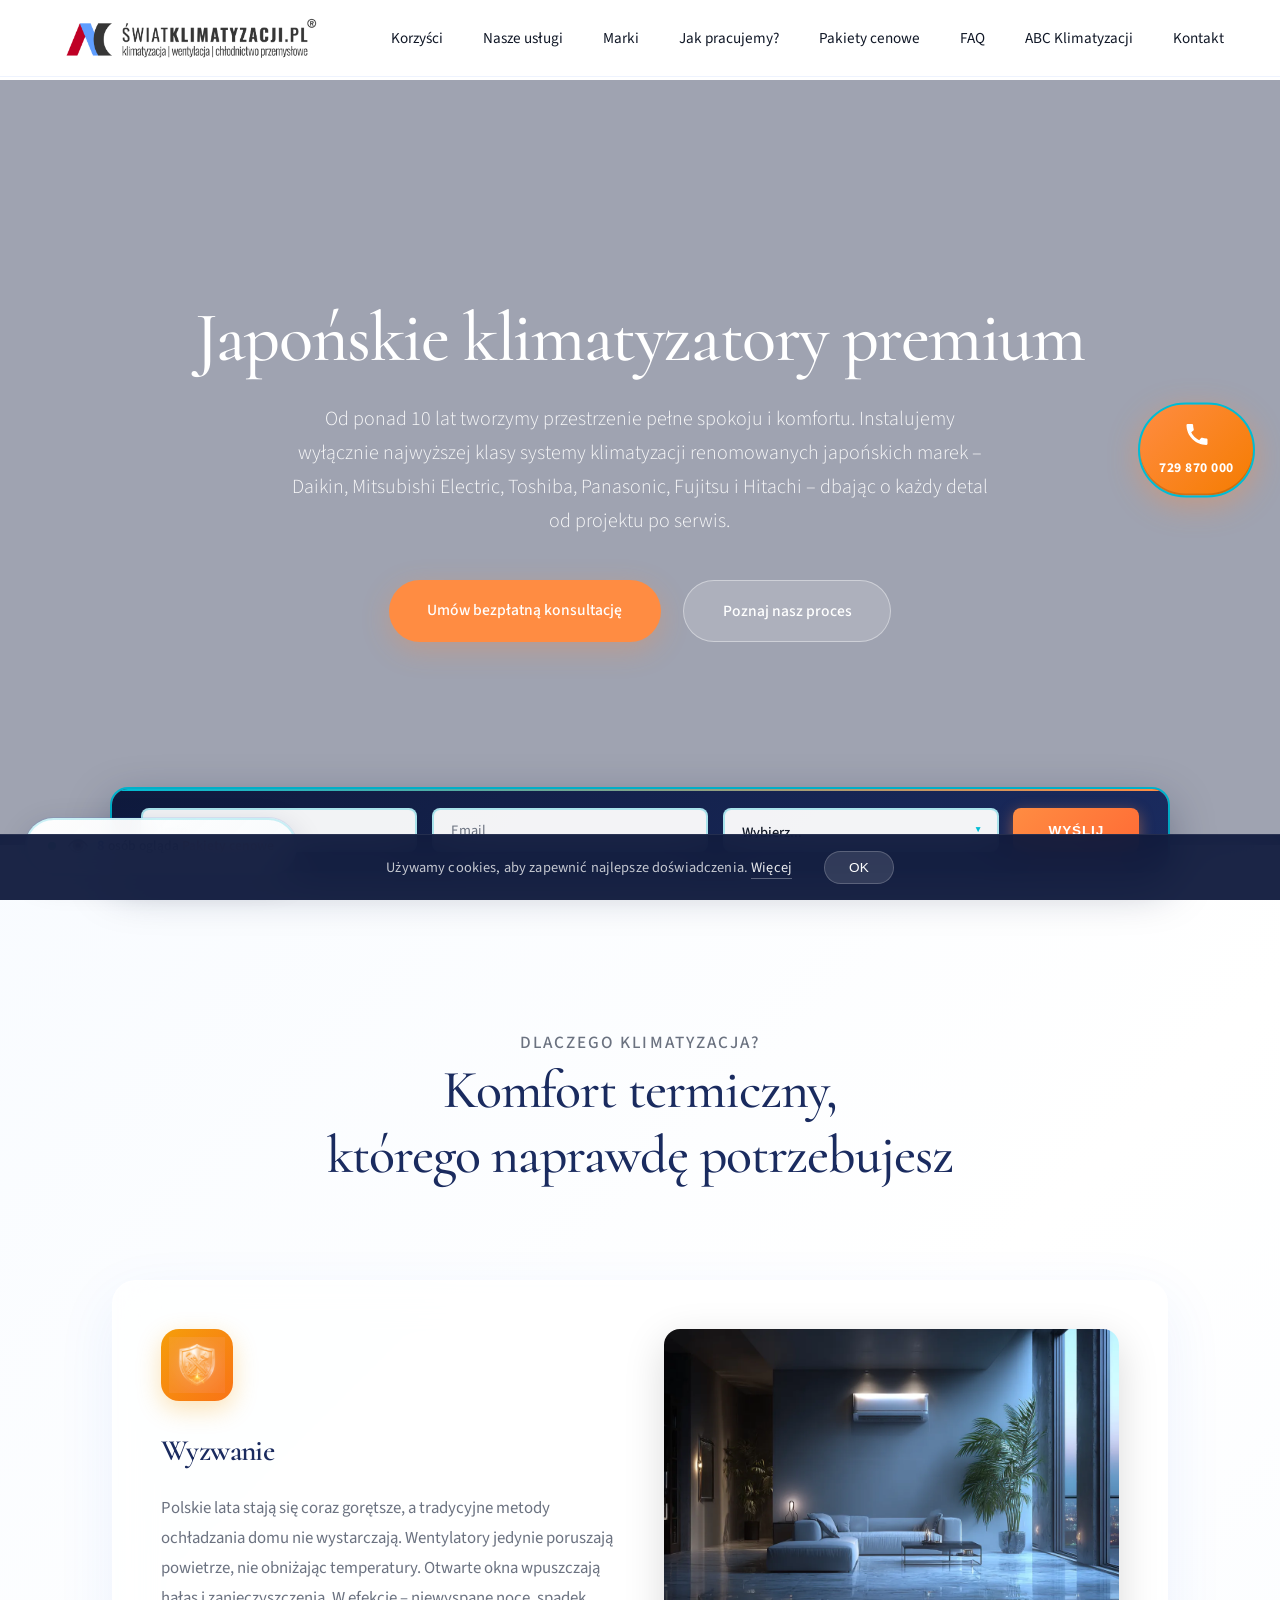
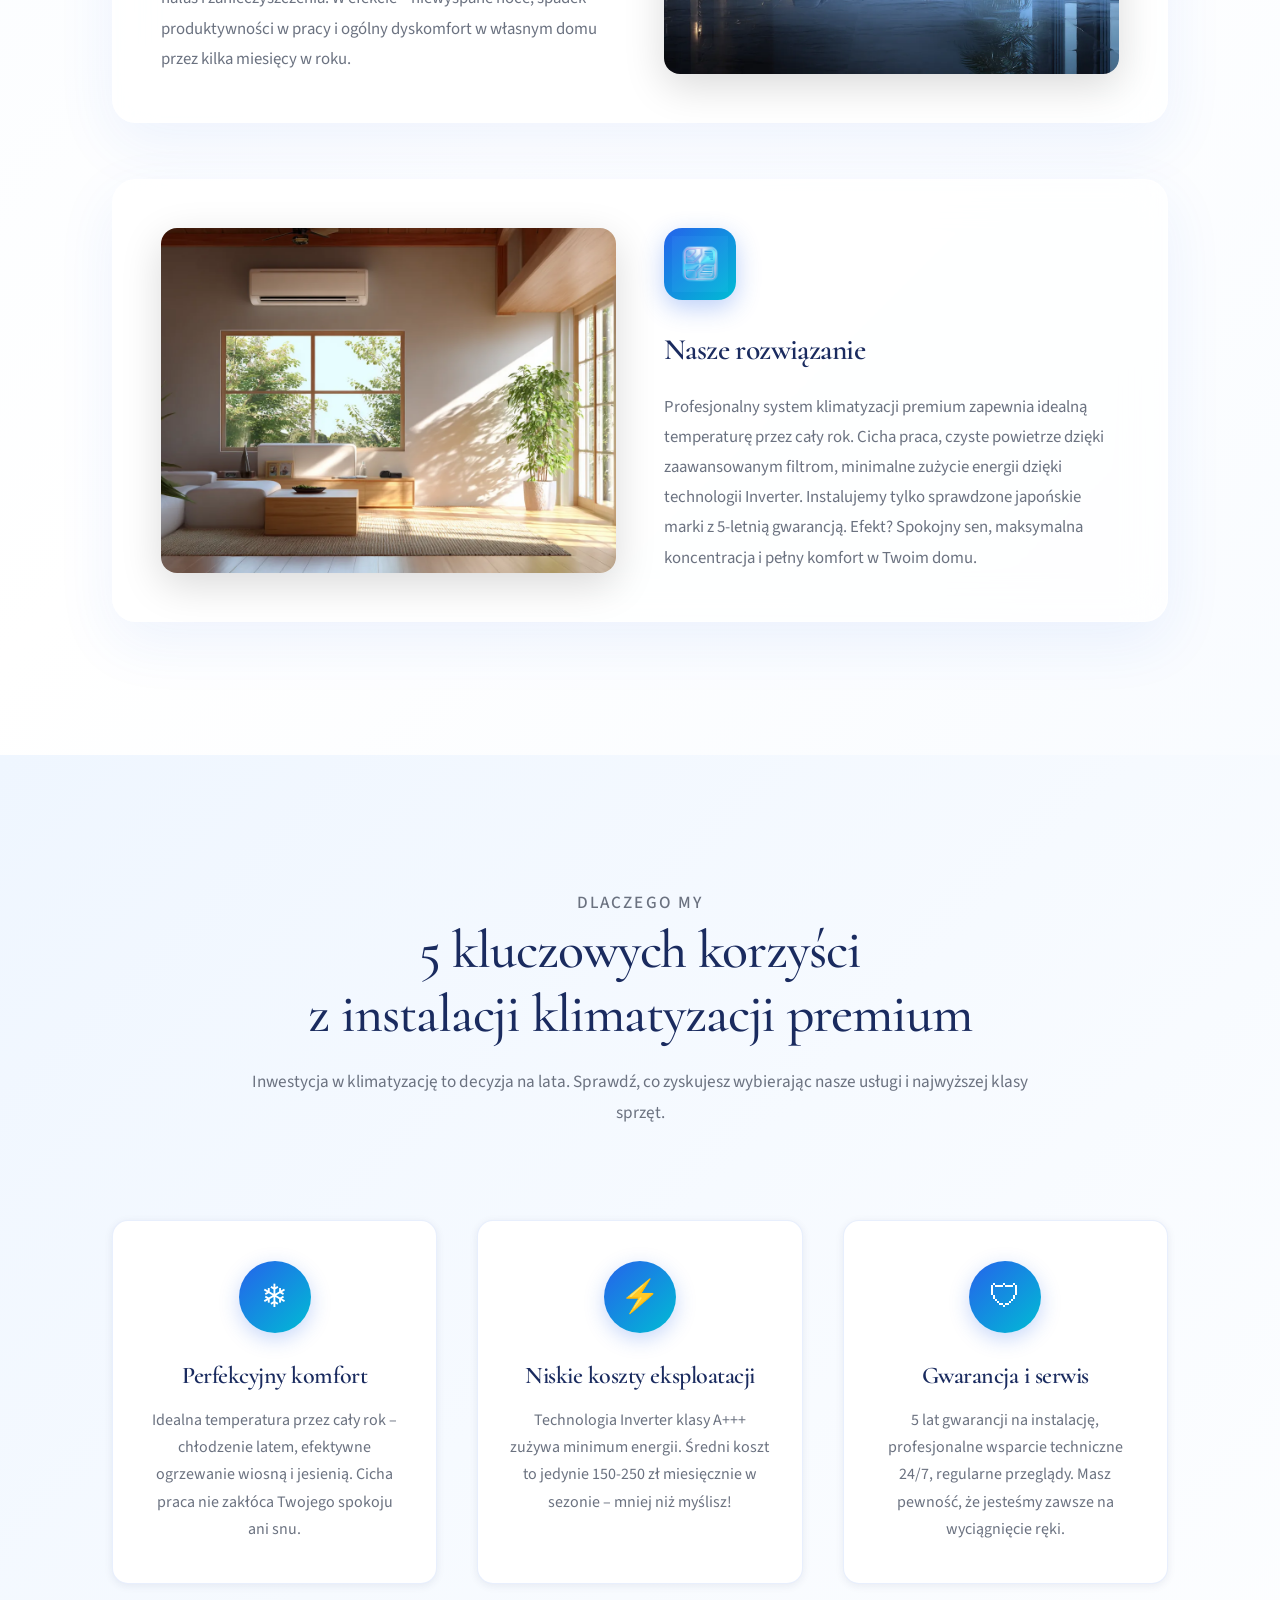
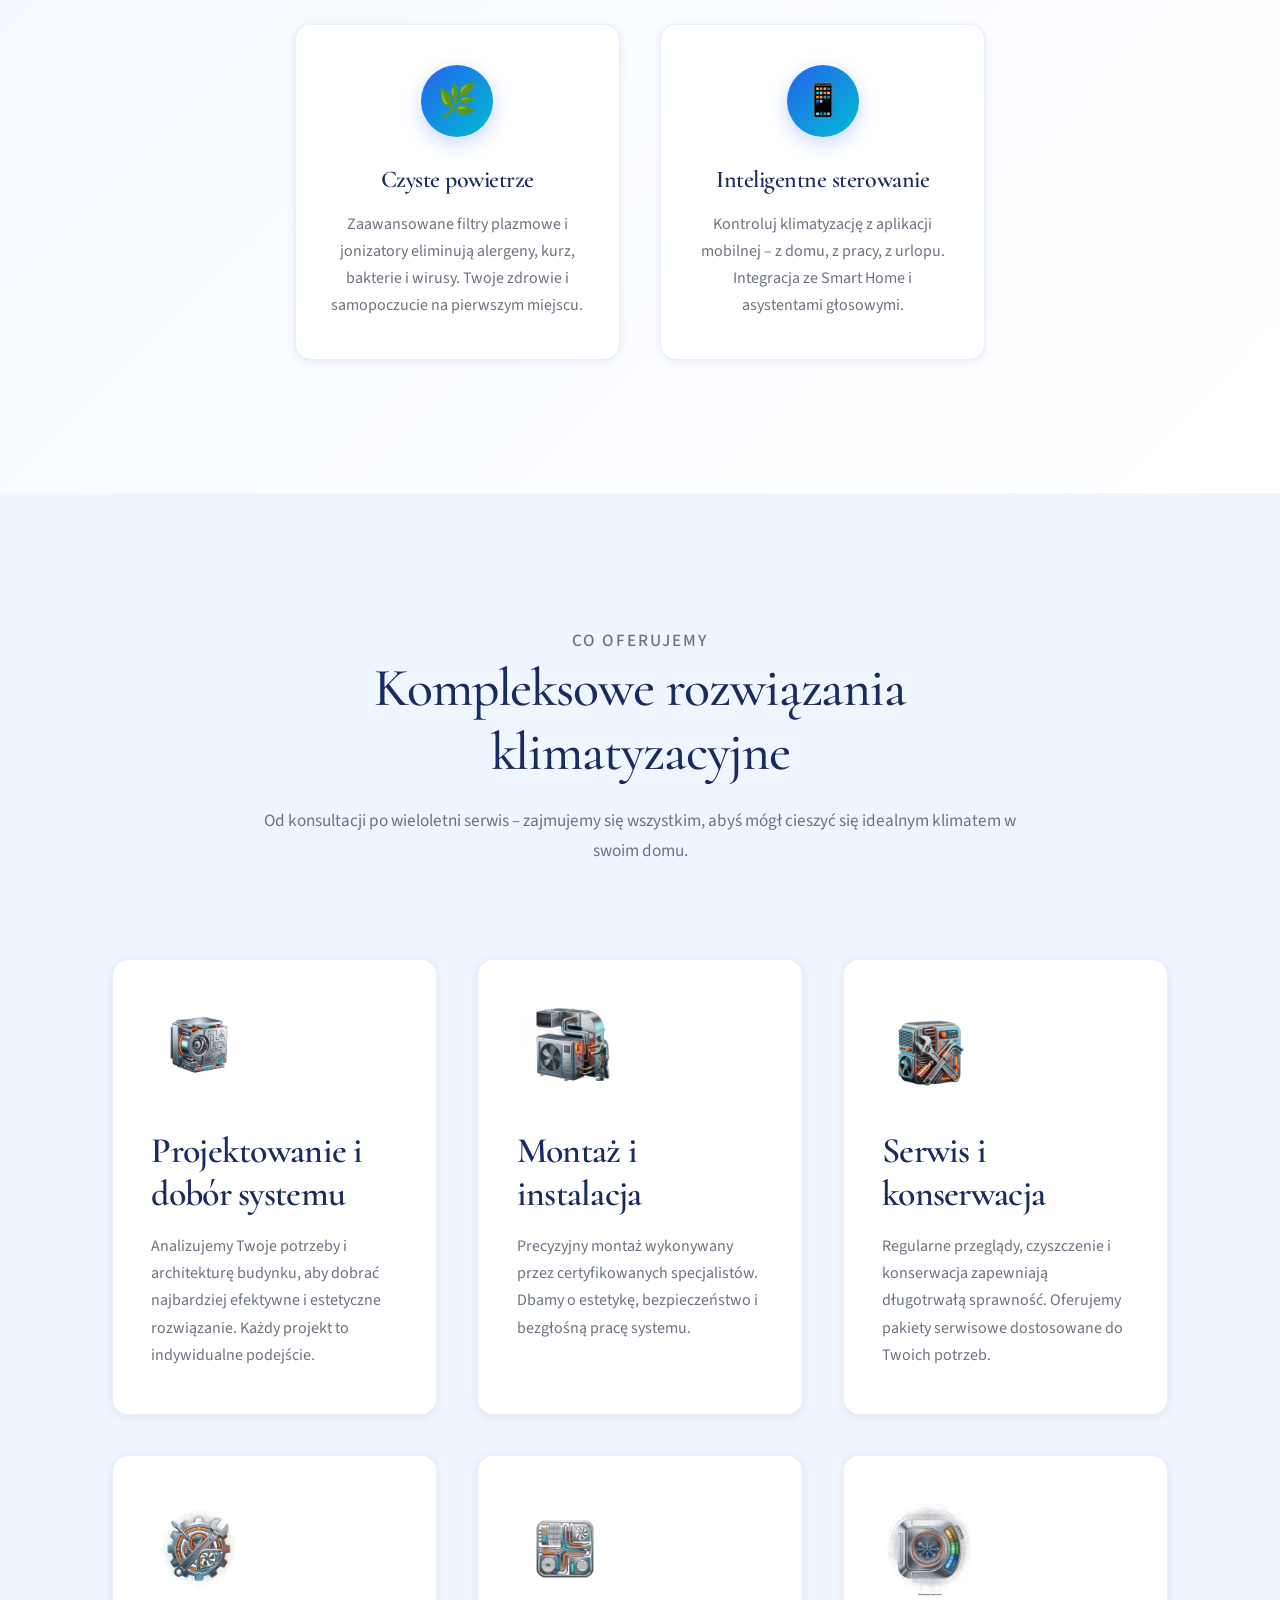
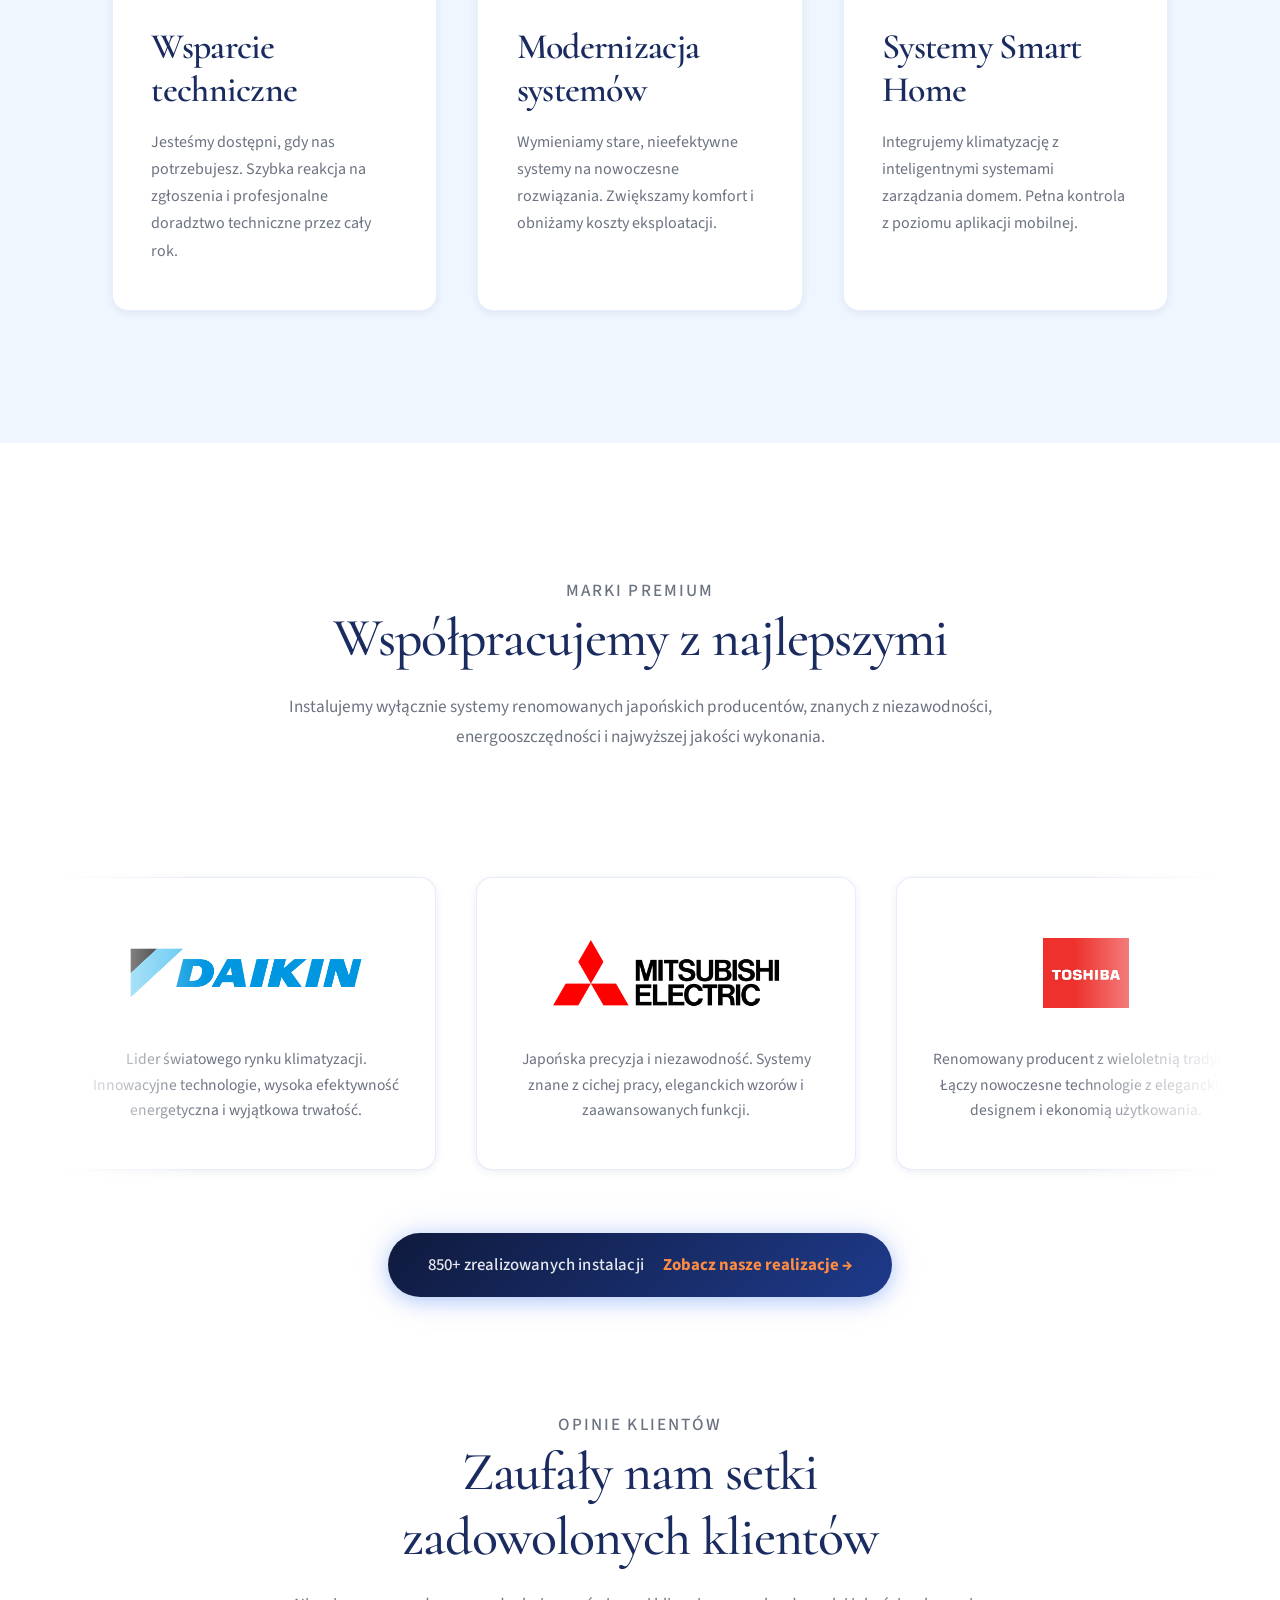
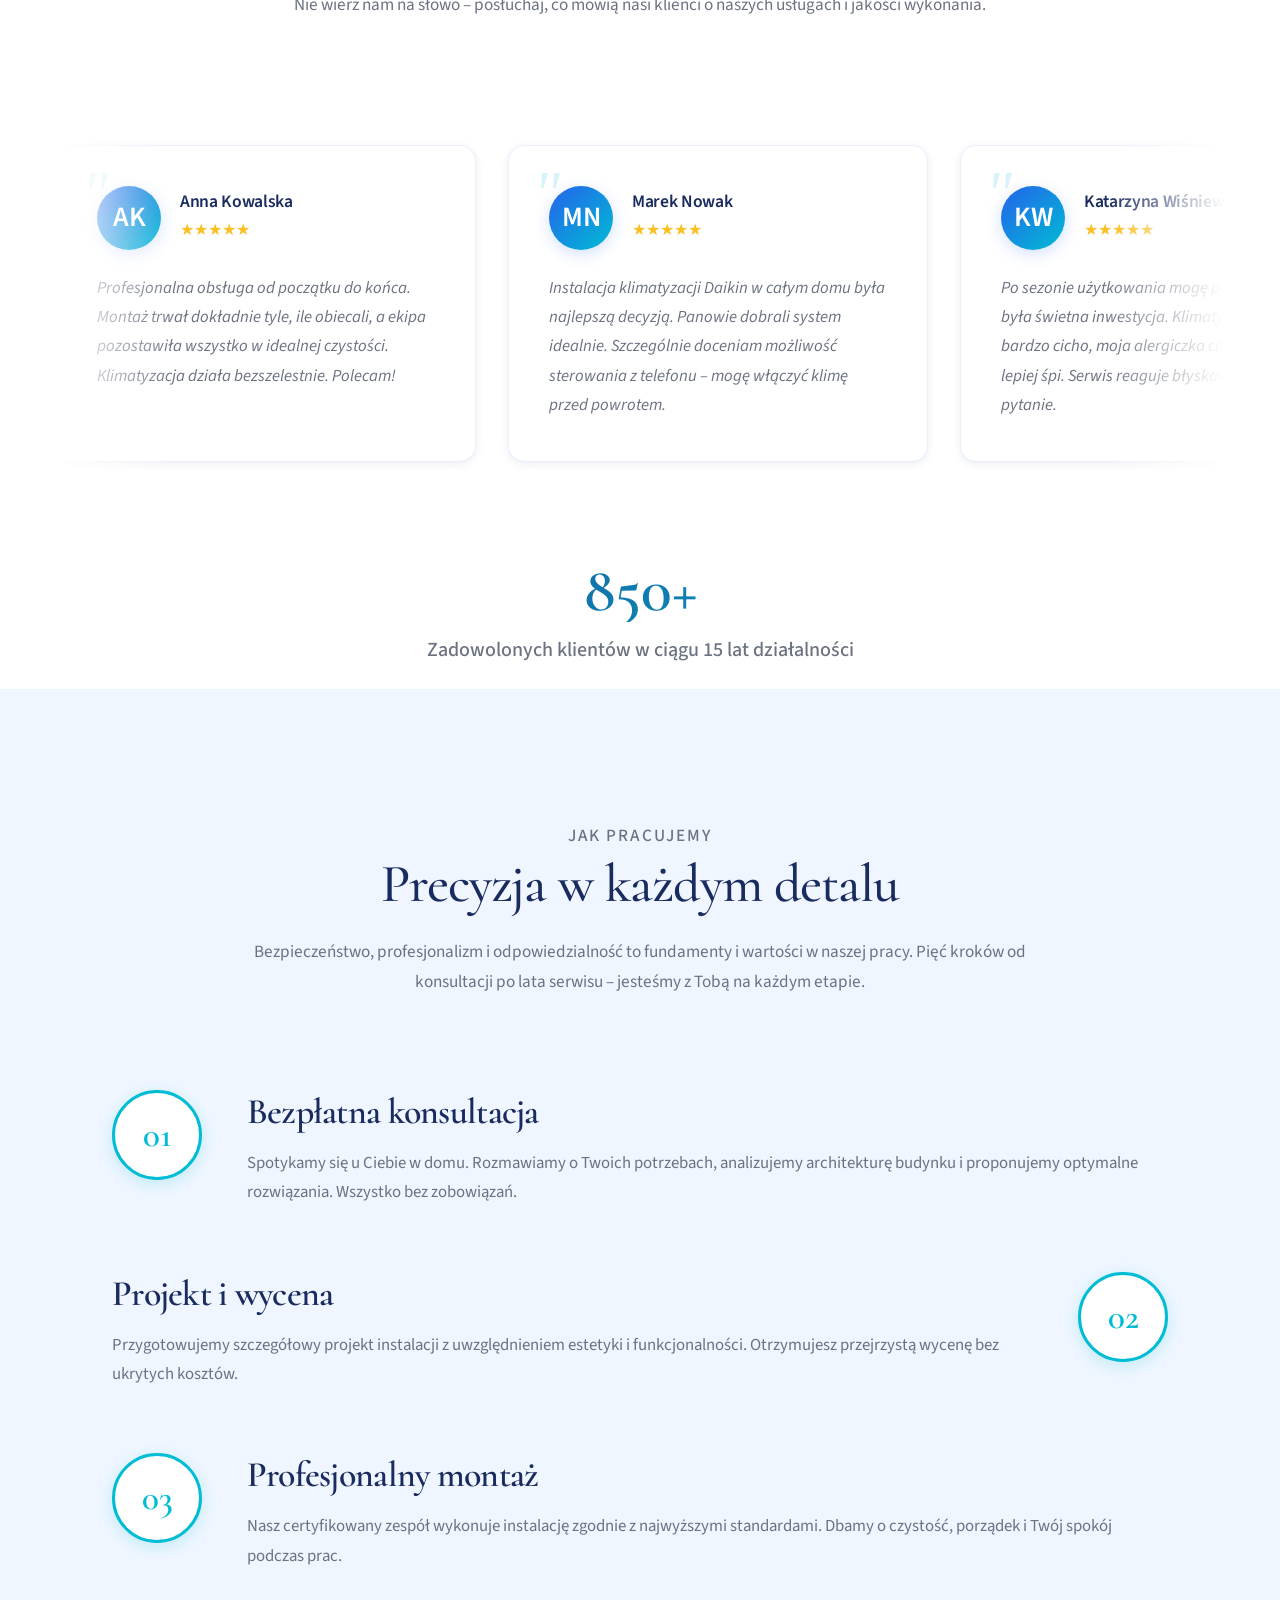
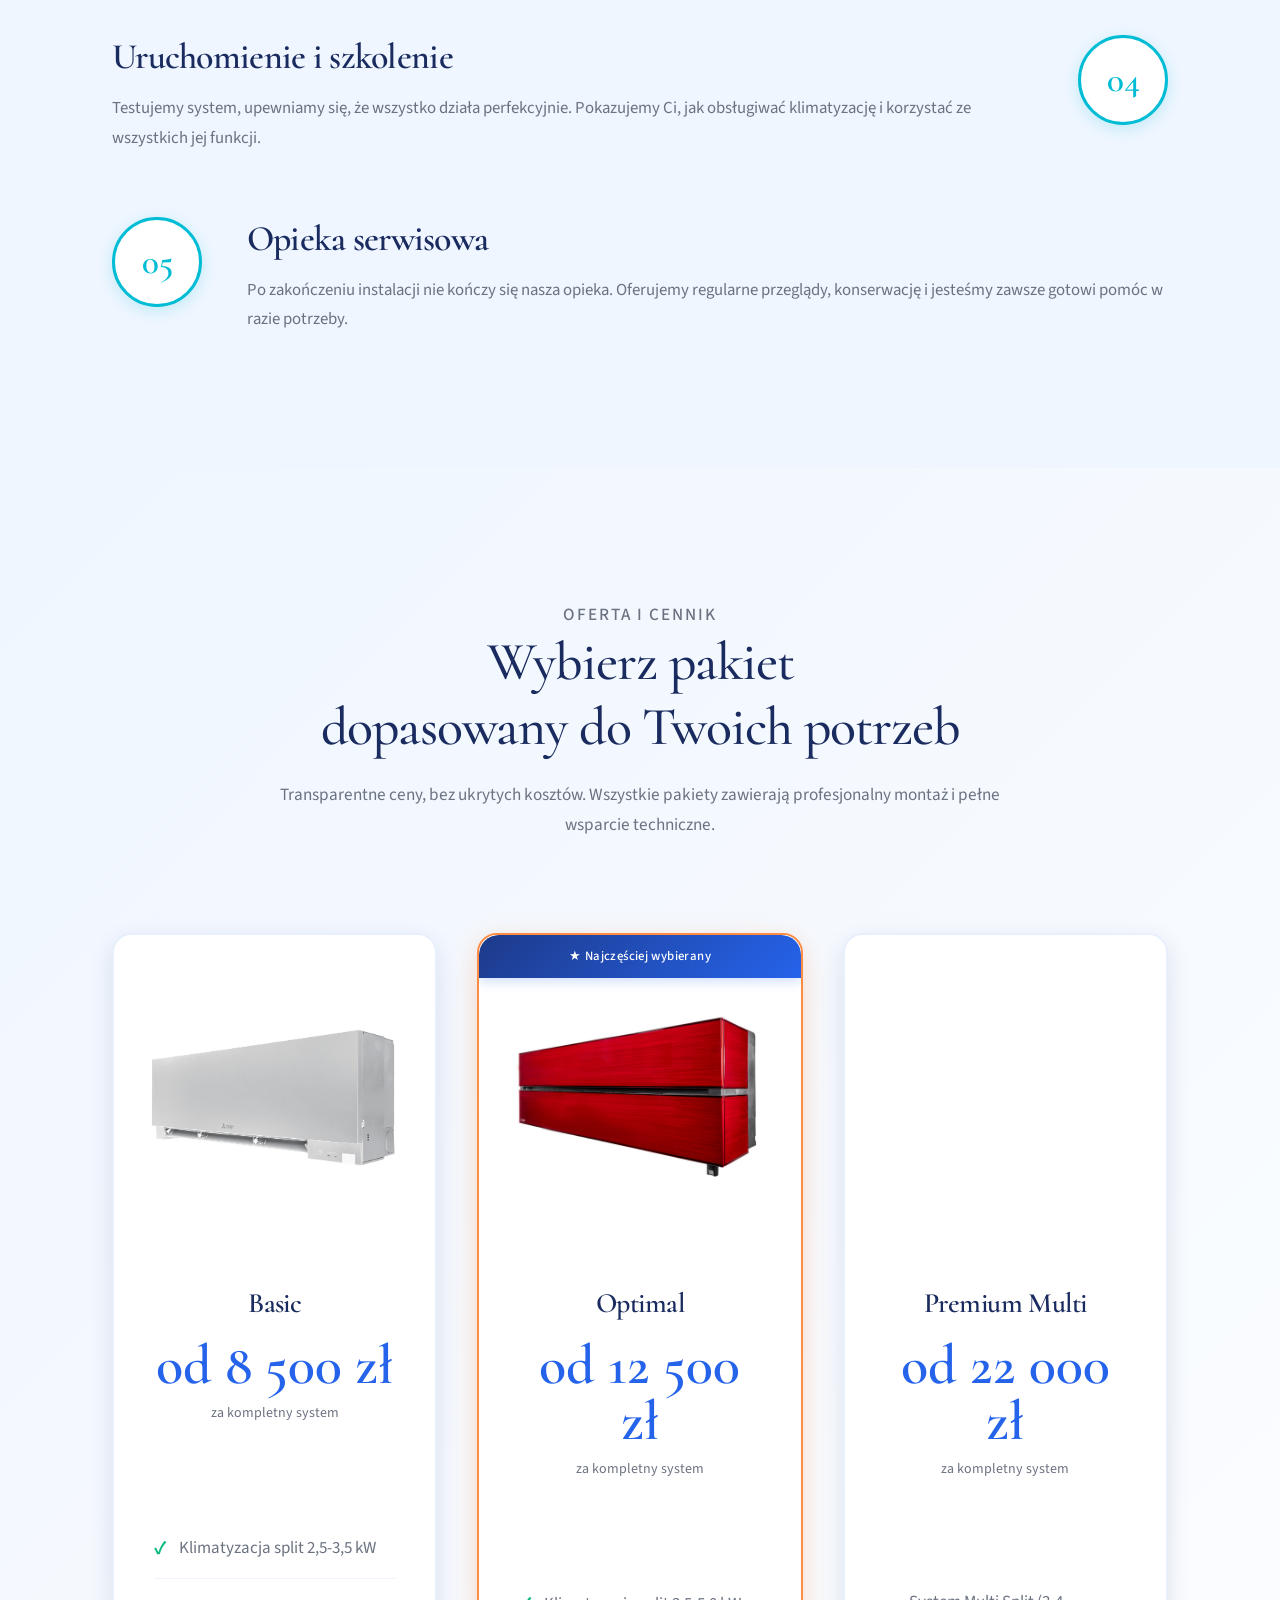
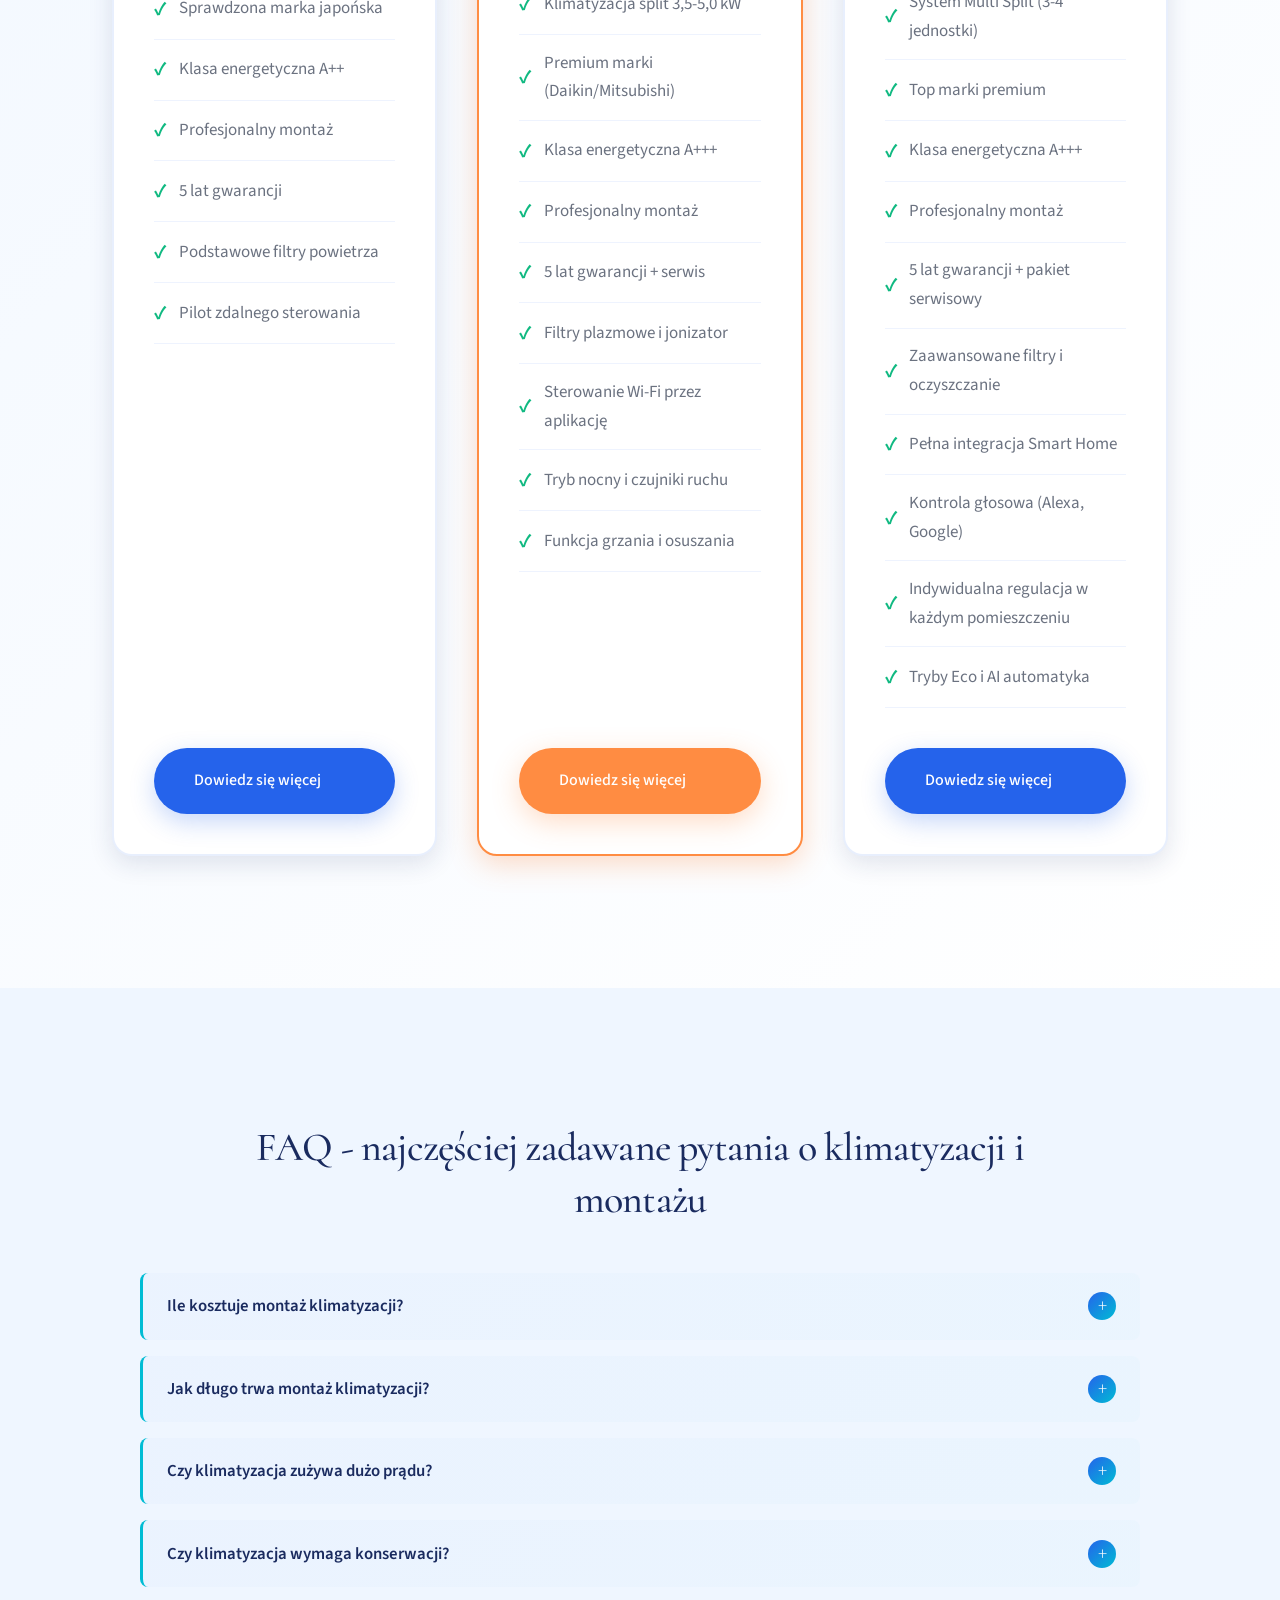
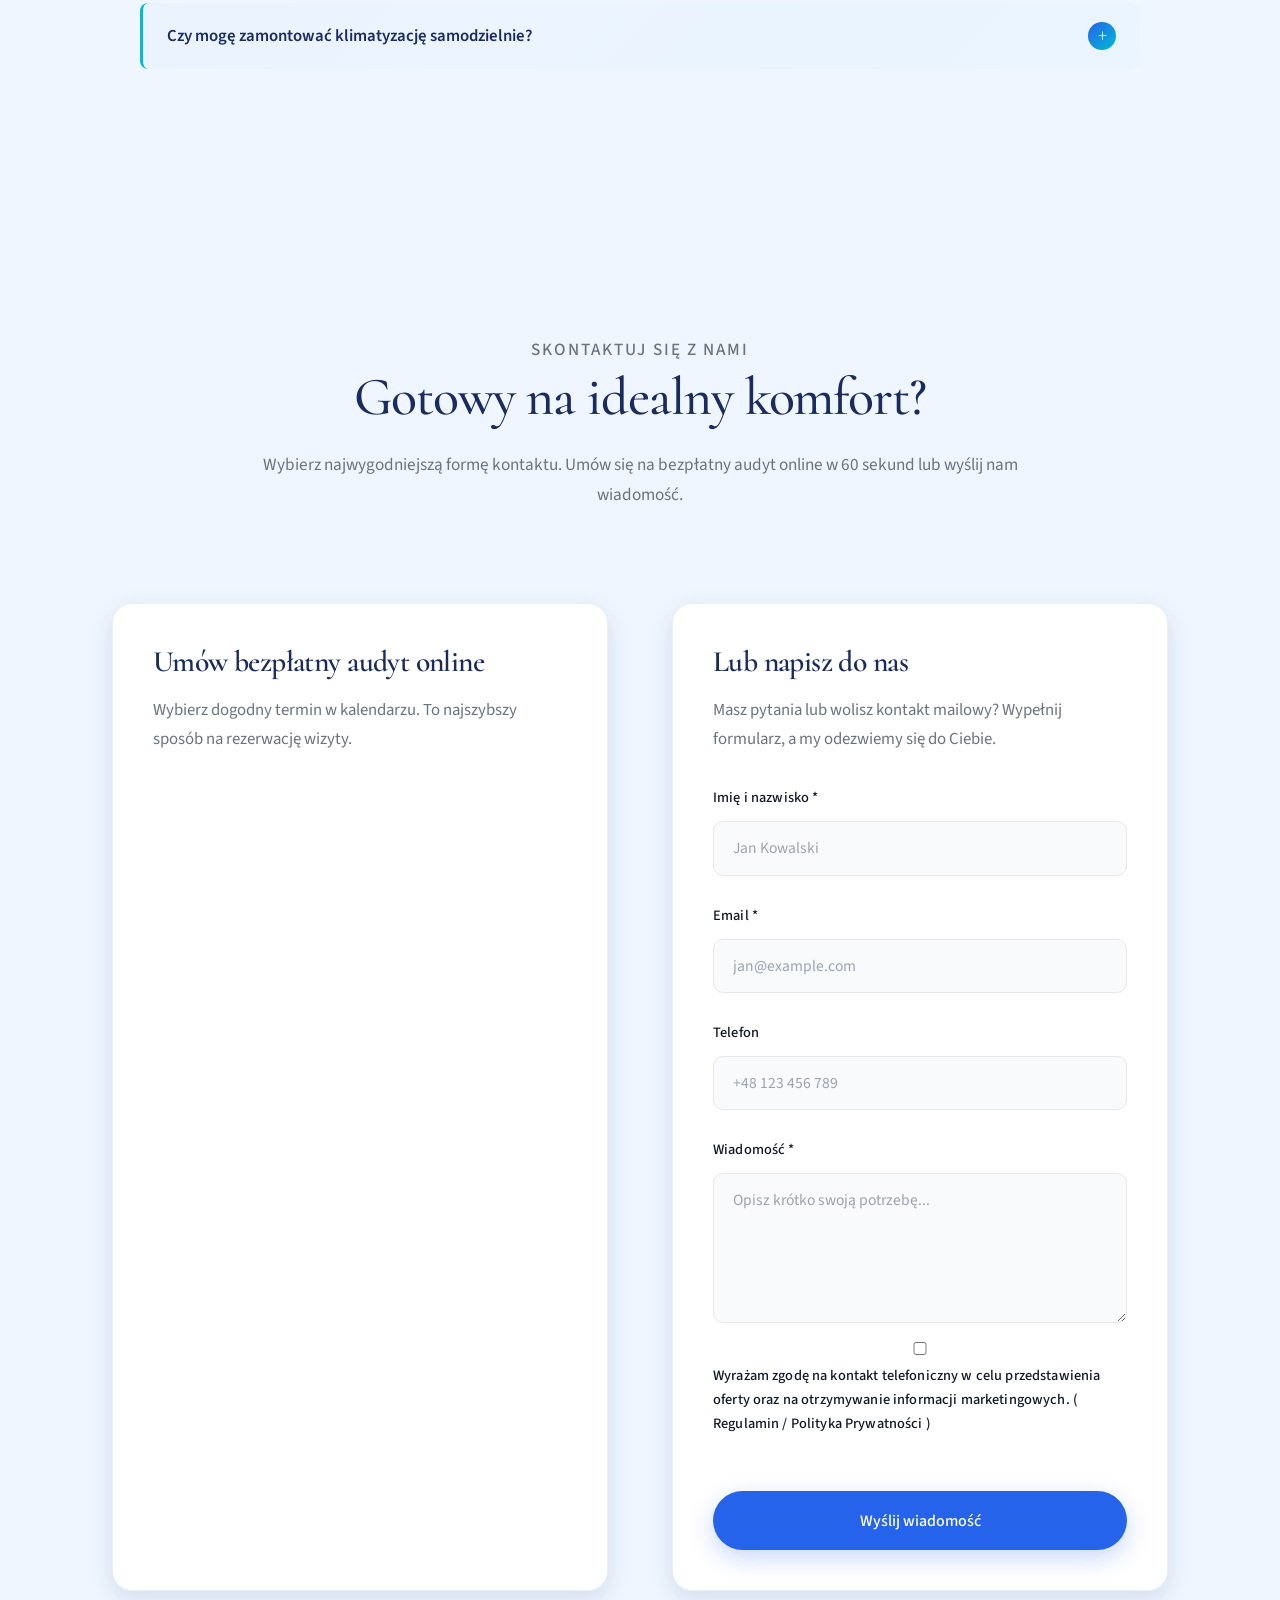
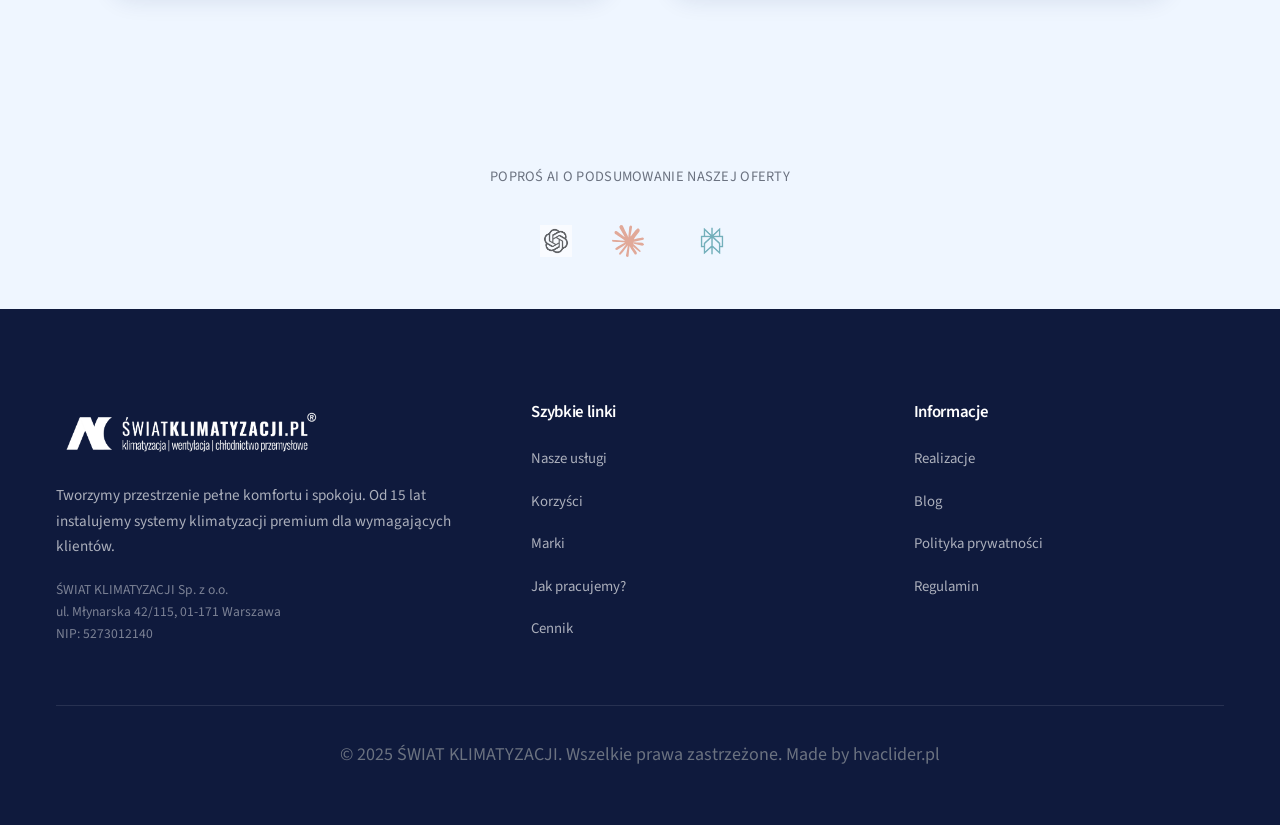
==== index.html @ 73410a98 "Initial commit: Świat Klimatyzacji website Co-Authored-By: Claude Opus 4.6 (1M context) <noreply@ant" ====
<!DOCTYPE html>
<html lang="pl">
<head>
    <meta charset="UTF-8">
    <meta name="viewport" content="width=device-width, initial-scale=1.0">
    <meta name="description" content="ŚWIAT KLIMATYZACJI - Profesjonalna instalacja systemów klimatyzacji premium. Daikin, Mitsubishi Electric, Toshiba. 15+ lat doświadczenia, 5 lat gwarancji.">
    <meta name="keywords" content="klimatyzacja, Daikin, Mitsubishi Electric, Toshiba, instalacja klimatyzacji, serwis klimatyzacji, klimatyzacja premium">
    <title>ŚWIAT KLIMATYZACJI – Instalacja Klimatyzacji Premium | Daikin, Mitsubishi, Toshiba</title>

    <!-- Favicon -->
    <link rel="icon" type="image/svg+xml" href="favicon.svg">

    <!-- Preconnect for performance -->
    <link rel="preconnect" href="https://fonts.googleapis.com">
    <link rel="preconnect" href="https://fonts.gstatic.com" crossorigin>
    <link rel="preconnect" href="https://assets.calendly.com">

    <!-- Fonts - async loaded -->
    <link rel="preload" as="style" href="https://fonts.googleapis.com/css2?family=Cormorant:wght@500;600&family=Source+Sans+3:wght@400;500;600;700&display=swap" onload="this.onload=null;this.rel='stylesheet'">
    <noscript><link rel="stylesheet" href="https://fonts.googleapis.com/css2?family=Cormorant:wght@500;600&family=Source+Sans+3:wght@400;500;600;700&display=swap"></noscript>

    <!-- External CSS -->
    <link rel="stylesheet" href="styles.min.css">

    <!-- Calendly - lazy loaded -->
    <script>
        function loadCalendly() {
            if (!window.calendlyLoaded) {
                var s = document.createElement('script');
                s.src = 'https://assets.calendly.com/assets/external/widget.js';
                s.async = true;
                document.body.appendChild(s);
                window.calendlyLoaded = true;
            }
        }
        // Load when user scrolls near contact section
        var calendlyObserver = new IntersectionObserver(function(entries) {
            if (entries[0].isIntersecting) {
                loadCalendly();
                calendlyObserver.disconnect();
            }
        }, {rootMargin: '200px'});
        document.addEventListener('DOMContentLoaded', function() {
            var contactSection = document.getElementById('rezerwacja');
            if (contactSection) calendlyObserver.observe(contactSection);
        });
    </script>
</head>
<body>
    <!-- HEADER & NAVIGATION -->
    <header class="header" id="header">
        <nav class="nav-container">
            <a href="#" class="logo" aria-label="Strona główna ŚWIAT KLIMATYZACJI">
                <img src="logo-biale.png" alt="ŚWIAT KLIMATYZACJI Logo" class="header-logo" width="200" height="50">
            </a>

            <button class="mobile-menu-toggle" id="menuToggle" aria-label="Menu nawigacyjne" aria-expanded="false">
                <span></span>
                <span></span>
                <span></span>
            </button>

            <ul class="nav-menu" id="navMenu">
                <li><a href="#korzysci">Korzyści</a></li>
                <li><a href="#uslugi">Nasze usługi</a></li>
                <li><a href="#marki">Marki</a></li>
                <li><a href="#proces">Jak pracujemy?</a></li>
                <li><a href="#cennik">Pakiety cenowe</a></li>
                <li><a href="#faq">FAQ</a></li>
                <li><a href="abc-klimatyzacji.html">ABC Klimatyzacji</a></li>
                <li><a href="#rezerwacja">Kontakt</a></li>
            </ul>
        </nav>
    </header>

    <!-- HERO SECTION -->
    <section class="hero" id="hero">
        <div class="hero-background">
            <video autoplay muted loop playsinline preload="metadata">
                <source src="hero-background.mp4" type="video/mp4">
            </video>
        </div>
        <div class="hero-content">
            <h1>Japońskie klimatyzatory premium</h1>
            <p class="hero-subtitle">
                Od ponad 10 lat tworzymy przestrzenie pełne spokoju i komfortu. Instalujemy wyłącznie najwyższej klasy systemy klimatyzacji renomowanych japońskich marek – Daikin, Mitsubishi Electric, Toshiba, Panasonic, Fujitsu i Hitachi – dbając o każdy detal od projektu po serwis.
            </p>
            <div class="hero-cta-group">
                <a href="#rezerwacja" class="btn btn-primary">Umów bezpłatną konsultację</a>
                <a href="#proces" class="btn btn-secondary">Poznaj nasz proces</a>
            </div>
        </div>
    </section>

    <!-- CTA BAR SECTION -->
    <section class="hero-contact-section">
        <div class="container">
            <div class="contact-bar-wrapper">
                <form id="heroContactForm" class="hero-contact-bar">
                    <div class="hero-input-group">
                        <input type="text" name="name" placeholder="Imię" required aria-label="Imię">
                    </div>

                    <div class="hero-input-group">
                        <input type="email" name="email" placeholder="Email" required aria-label="Email">
                    </div>

                    <div class="hero-input-group select-wrapper">
                        <select name="service" required aria-label="Wybierz usługę">
                            <option value="" disabled selected>Wybierz...</option>
                            <option value="wycena">Bezpłatna konsultacja</option>
                            <option value="audyt">Audyt techniczny</option>
                            <option value="serwis">Przegląd okresowy/Zgłoszenie naprawy</option>
                        </select>
                    </div>

                    <button type="submit" class="btn-hero-submit">WYŚLIJ</button>
                </form>
                <div id="heroFormMessage" class="hero-form-message"></div>
            </div>
        </div>
    </section>

    <!-- PROBLEM AND SOLUTION SECTION -->
    <section class="section problem-solution-section" id="problem-rozwiazanie">
        <div class="container">
            <div class="section-header">
                <p class="section-eyebrow">Dlaczego klimatyzacja?</p>
                <h2>Komfort termiczny,<br>którego naprawdę potrzebujesz</h2>
            </div>

            <div class="problem-solution-container">
                <!-- PROBLEM ROW -->
                <div class="problem-row">
                    <div class="problem-content">
                        <div class="problem-icon">
                            <img src="ai-icons/Wyzwanie.png" alt="Wyzwanie" style="width:56px;height:56px;mix-blend-mode:screen;object-fit:contain;">
                        </div>
                        <h3>Wyzwanie</h3>
                        <p>
                            Polskie lata stają się coraz gorętsze, a tradycyjne metody ochładzania domu nie wystarczają. Wentylatory jedynie poruszają powietrze, nie obniżając temperatury. Otwarte okna wpuszczają hałas i zanieczyszczenia. W efekcie – niewyspane noce, spadek produktywności w pracy i ogólny dyskomfort w własnym domu przez kilka miesięcy w roku.
                        </p>
                    </div>
                    <div class="problem-image">
                        <picture>
                            <source srcset="zdjecia-wnetrza/zdjecie1.webp" type="image/webp">
                            <img src="zdjecia-wnetrza/zdjecie1.png" alt="Luksusowe wnętrze wieczorem" loading="lazy" width="600" height="400" decoding="async">
                        </picture>
                    </div>
                </div>

                <!-- SOLUTION ROW -->
                <div class="solution-row">
                    <div class="solution-image">
                        <picture>
                            <source srcset="zdjecia-wnetrza/zdjecie3.webp" type="image/webp">
                            <img src="zdjecia-wnetrza/zdjecie3.png" alt="Nowoczesne wnętrze z klimatyzacją" loading="lazy" width="600" height="400" decoding="async">
                        </picture>
                    </div>
                    <div class="solution-content">
                        <div class="solution-icon">
                            <img src="ai-icons/Nasze rozwiązanie.png" alt="Nasze rozwiązanie" style="width:56px;height:56px;mix-blend-mode:screen;object-fit:contain;">
                        </div>
                        <h3>Nasze rozwiązanie</h3>
                        <p>
                            Profesjonalny system klimatyzacji premium zapewnia idealną temperaturę przez cały rok. Cicha praca, czyste powietrze dzięki zaawansowanym filtrom, minimalne zużycie energii dzięki technologii Inverter. Instalujemy tylko sprawdzone japońskie marki z 5-letnią gwarancją. Efekt? Spokojny sen, maksymalna koncentracja i pełny komfort w Twoim domu.
                        </p>
                    </div>
                </div>
            </div>
        </div>
    </section>

    <!-- BENEFITS SECTION -->
    <section class="section benefits-section" id="korzysci">
        <div class="container">
            <div class="section-header">
                <p class="section-eyebrow">Dlaczego my</p>
                <h2>5 kluczowych korzyści<br>z instalacji klimatyzacji premium</h2>
                <p>Inwestycja w klimatyzację to decyzja na lata. Sprawdź, co zyskujesz wybierając nasze usługi i najwyższej klasy sprzęt.</p>
            </div>

            <div class="benefits-grid">
                <div class="benefit-card">
                    <div class="benefit-icon">❄</div>
                    <h3>Perfekcyjny komfort</h3>
                    <p>Idealna temperatura przez cały rok – chłodzenie latem, efektywne ogrzewanie wiosną i jesienią. Cicha praca nie zakłóca Twojego spokoju ani snu.</p>
                </div>

                <div class="benefit-card">
                    <div class="benefit-icon">⚡</div>
                    <h3>Niskie koszty eksploatacji</h3>
                    <p>Technologia Inverter klasy A+++ zużywa minimum energii. Średni koszt to jedynie 150-250 zł miesięcznie w sezonie – mniej niż myślisz!</p>
                </div>

                <div class="benefit-card">
                    <div class="benefit-icon">🛡</div>
                    <h3>Gwarancja i serwis</h3>
                    <p>5 lat gwarancji na instalację, profesjonalne wsparcie techniczne 24/7, regularne przeglądy. Masz pewność, że jesteśmy zawsze na wyciągnięcie ręki.</p>
                </div>

                <div class="benefit-card">
                    <div class="benefit-icon">🌿</div>
                    <h3>Czyste powietrze</h3>
                    <p>Zaawansowane filtry plazmowe i jonizatory eliminują alergeny, kurz, bakterie i wirusy. Twoje zdrowie i samopoczucie na pierwszym miejscu.</p>
                </div>

                <div class="benefit-card">
                    <div class="benefit-icon">📱</div>
                    <h3>Inteligentne sterowanie</h3>
                    <p>Kontroluj klimatyzację z aplikacji mobilnej – z domu, z pracy, z urlopu. Integracja ze Smart Home i asystentami głosowymi.</p>
                </div>
            </div>
        </div>
    </section>

    <!-- SERVICES SECTION -->
    <section class="section section-light" id="uslugi">
        <div class="container">
            <div class="section-header">
                <p class="section-eyebrow">Co oferujemy</p>
                <h2>Kompleksowe rozwiązania<br>klimatyzacyjne</h2>
                <p>Od konsultacji po wieloletni serwis – zajmujemy się wszystkim, abyś mógł cieszyć się idealnym klimatem w swoim domu.</p>
            </div>

            <div class="services-grid">
                <div class="service-card">
                    <div class="service-icon" style="background:none;box-shadow:none;width:96px;height:96px;">
                        <img src="ai-icons/Projektowanie Systemu.png" alt="Projektowanie i dobór systemu" style="width:96px;height:96px;object-fit:contain;">
                    </div>
                    <h3>Projektowanie i dobór systemu</h3>
                    <p>Analizujemy Twoje potrzeby i architekturę budynku, aby dobrać najbardziej efektywne i estetyczne rozwiązanie. Każdy projekt to indywidualne podejście.</p>
                </div>

                <div class="service-card">
                    <div class="service-icon" style="background:none;box-shadow:none;width:96px;height:96px;">
                        <img src="ai-icons/Montaz i Instalacja.png" alt="Montaż i instalacja" style="width:96px;height:96px;object-fit:contain;">
                    </div>
                    <h3>Montaż i instalacja</h3>
                    <p>Precyzyjny montaż wykonywany przez certyfikowanych specjalistów. Dbamy o estetykę, bezpieczeństwo i bezgłośną pracę systemu.</p>
                </div>

                <div class="service-card">
                    <div class="service-icon" style="background:none;box-shadow:none;width:96px;height:96px;">
                        <img src="ai-icons/Serwis i konserwacja.png" alt="Serwis i konserwacja" style="width:96px;height:96px;object-fit:contain;">
                    </div>
                    <h3>Serwis i konserwacja</h3>
                    <p>Regularne przeglądy, czyszczenie i konserwacja zapewniają długotrwałą sprawność. Oferujemy pakiety serwisowe dostosowane do Twoich potrzeb.</p>
                </div>

                <div class="service-card">
                    <div class="service-icon" style="background:none;box-shadow:none;width:96px;height:96px;">
                        <img src="ai-icons/Wsparcie Techniczne.png" alt="Wsparcie techniczne" style="width:96px;height:96px;object-fit:contain;">
                    </div>
                    <h3>Wsparcie techniczne</h3>
                    <p>Jesteśmy dostępni, gdy nas potrzebujesz. Szybka reakcja na zgłoszenia i profesjonalne doradztwo techniczne przez cały rok.</p>
                </div>

                <div class="service-card">
                    <div class="service-icon" style="background:none;box-shadow:none;width:96px;height:96px;">
                        <img src="ai-icons/Modernizacja Systemow.png" alt="Modernizacja systemów" style="width:96px;height:96px;object-fit:contain;">
                    </div>
                    <h3>Modernizacja systemów</h3>
                    <p>Wymieniamy stare, nieefektywne systemy na nowoczesne rozwiązania. Zwiększamy komfort i obniżamy koszty eksploatacji.</p>
                </div>

                <div class="service-card">
                    <div class="service-icon" style="background:none;box-shadow:none;width:96px;height:96px;">
                        <img src="ai-icons/Smart Home Systems.png" alt="Systemy Smart Home" style="width:96px;height:96px;object-fit:contain;">
                    </div>
                    <h3>Systemy Smart Home</h3>
                    <p>Integrujemy klimatyzację z inteligentnymi systemami zarządzania domem. Pełna kontrola z poziomu aplikacji mobilnej.</p>
                </div>
            </div>
        </div>
    </section>

    <!-- BRANDS SECTION -->
    <section class="section" id="marki">
        <div class="container">
            <div class="section-header">
                <p class="section-eyebrow">Marki premium</p>
                <h2>Współpracujemy z najlepszymi</h2>
                <p>Instalujemy wyłącznie systemy renomowanych japońskich producentów, znanych z niezawodności, energooszczędności i najwyższej jakości wykonania.</p>
            </div>
        </div>

        <div class="brands-scroll-container">
            <div class="brands-scroll-hint">Najedź kursorem, aby zatrzymać</div>
            <div class="brands-track" id="brandsTrack">
                <!-- First set of brands -->
                <div class="brand-card">
                    <div class="brand-logo"><img src="logo producentów/daikin_logo_RGB_1000_277.png" alt="Daikin" width="200" height="70" loading="lazy" decoding="async"></div>
                    <p class="brand-description">Lider światowego rynku klimatyzacji. Innowacyjne technologie, wysoka efektywność energetyczna i wyjątkowa trwałość.</p>
                </div>

                <div class="brand-card">
                    <div class="brand-logo"><img src="logo producentów/ME1.png" alt="Mitsubishi Electric" width="200" height="70" loading="lazy" decoding="async"></div>
                    <p class="brand-description">Japońska precyzja i niezawodność. Systemy znane z cichej pracy, eleganckich wzorów i zaawansowanych funkcji.</p>
                </div>

                <div class="brand-card">
                    <div class="brand-logo"><img src="logo producentów/Toshiba1.jpg" alt="Toshiba" width="200" height="70" loading="lazy" decoding="async"></div>
                    <p class="brand-description">Renomowany producent z wieloletnią tradycją. Łączy nowoczesne technologie z eleganckim designem i ekonomią użytkowania.</p>
                </div>

                <div class="brand-card">
                    <div class="brand-logo"><img src="logo producentów/Color-Panasonic-Logo.jpg" alt="Panasonic" width="200" height="70" loading="lazy" decoding="async"></div>
                    <p class="brand-description">Technologia nanoe™ X i inteligentne sterowanie. Systemy ekologiczne z troską o zdrowie i komfort użytkowników.</p>
                </div>

                <div class="brand-card">
                    <div class="brand-logo"><img src="logo producentów/Fujitsu-ok.png" alt="Fujitsu" width="200" height="70" loading="lazy" decoding="async"></div>
                    <p class="brand-description">Zaawansowane filtry plazmowe i cicha praca. Japońska jakość potwierdzona licznymi nagrodami branżowymi.</p>
                </div>

                <div class="brand-card">
                    <div class="brand-logo"><img src="logo producentów/hitachi.jpg" alt="Hitachi" width="200" height="70" loading="lazy" decoding="async"></div>
                    <p class="brand-description">Innowacyjna technologia FrostWash i samoczyszczenie. Perfekcyjne połączenie mocy chłodzenia z energooszczędnością.</p>
                </div>

                <!-- Duplicate set for seamless infinite scroll -->
                <div class="brand-card">
                    <div class="brand-logo"><img src="logo producentów/daikin_logo_RGB_1000_277.png" alt="Daikin" width="200" height="70" loading="lazy" decoding="async"></div>
                    <p class="brand-description">Lider światowego rynku klimatyzacji. Innowacyjne technologie, wysoka efektywność energetyczna i wyjątkowa trwałość.</p>
                </div>

                <div class="brand-card">
                    <div class="brand-logo"><img src="logo producentów/ME1.png" alt="Mitsubishi Electric" width="200" height="70" loading="lazy" decoding="async"></div>
                    <p class="brand-description">Japońska precyzja i niezawodność. Systemy znane z cichej pracy, eleganckich wzorów i zaawansowanych funkcji.</p>
                </div>

                <div class="brand-card">
                    <div class="brand-logo"><img src="logo producentów/Toshiba1.jpg" alt="Toshiba" width="200" height="70" loading="lazy" decoding="async"></div>
                    <p class="brand-description">Renomowany producent z wieloletnią tradycją. Łączy nowoczesne technologie z eleganckim designem i ekonomią użytkowania.</p>
                </div>

                <div class="brand-card">
                    <div class="brand-logo"><img src="logo producentów/Color-Panasonic-Logo.jpg" alt="Panasonic" width="200" height="70" loading="lazy" decoding="async"></div>
                    <p class="brand-description">Technologia nanoe™ X i inteligentne sterowanie. Systemy ekologiczne z troską o zdrowie i komfort użytkowników.</p>
                </div>

                <div class="brand-card">
                    <div class="brand-logo"><img src="logo producentów/Fujitsu-ok.png" alt="Fujitsu" width="200" height="70" loading="lazy" decoding="async"></div>
                    <p class="brand-description">Zaawansowane filtry plazmowe i cicha praca. Japońska jakość potwierdzona licznymi nagrodami branżowymi.</p>
                </div>

                <div class="brand-card">
                    <div class="brand-logo"><img src="logo producentów/hitachi.jpg" alt="Hitachi" width="200" height="70" loading="lazy" decoding="async"></div>
                    <p class="brand-description">Innowacyjna technologia FrostWash i samoczyszczenie. Perfekcyjne połączenie mocy chłodzenia z energooszczędnością.</p>
                </div>
            </div>
        </div>

        <!-- Baner realizacji -->
        <div class="realizacje-banner">
            <a href="realizacje.html">
                <span class="realizacje-banner-text">850+ zrealizowanych instalacji</span>
                <span class="realizacje-banner-arrow">Zobacz nasze realizacje →</span>
            </a>
        </div>
    </section>

<!-- ============================================
   TESTIMONIALS SECTION - Now with Infinite Scroller
   ============================================ -->
<section class="section testimonials-section" id="opinie">
    <div class="container">
        <div class="section-header">
            <p class="section-eyebrow">Opinie klientów</p>
            <h2>Zaufały nam setki<br>zadowolonych klientów</h2>
            <p>Nie wierz nam na słowo – posłuchaj, co mówią nasi klienci o naszych usługach i jakości wykonania.</p>
        </div>
    </div>

    <div class="testimonials-scroller">
        <div class="scroller__inner">
            <!-- Original Testimonials -->
            <div class="testimonial-card">
                <div class="testimonial-header">
                    <div class="testimonial-avatar">AK</div>
                    <div class="testimonial-info">
                        <h4>Anna Kowalska</h4>
                        <div class="testimonial-stars">★★★★★</div>
                    </div>
                </div>
                <p class="testimonial-quote">
                    Profesjonalna obsługa od początku do końca. Montaż trwał dokładnie tyle, ile obiecali, a ekipa pozostawiła wszystko w idealnej czystości. Klimatyzacja działa bezszelestnie. Polecam!
                </p>
            </div>
            <div class="testimonial-card">
                <div class="testimonial-header">
                    <div class="testimonial-avatar">MN</div>
                    <div class="testimonial-info">
                        <h4>Marek Nowak</h4>
                        <div class="testimonial-stars">★★★★★</div>
                    </div>
                </div>
                <p class="testimonial-quote">
                    Instalacja klimatyzacji Daikin w całym domu była najlepszą decyzją. Panowie dobrali system idealnie. Szczególnie doceniam możliwość sterowania z telefonu – mogę włączyć klimę przed powrotem.
                </p>
            </div>
            <div class="testimonial-card">
                <div class="testimonial-header">
                    <div class="testimonial-avatar">KW</div>
                    <div class="testimonial-info">
                        <h4>Katarzyna Wiśniewska</h4>
                        <div class="testimonial-stars">★★★★★</div>
                    </div>
                </div>
                <p class="testimonial-quote">
                    Po sezonie użytkowania mogę powiedzieć, że to była świetna inwestycja. Klimatyzacja pracuje bardzo cicho, moja alergiczka córka znacznie lepiej śpi. Serwis reaguje błyskawicznie na każde pytanie.
                </p>
            </div>
            <!-- New Testimonials -->
            <div class="testimonial-card">
                <div class="testimonial-header">
                    <div class="testimonial-avatar">MW</div>
                    <div class="testimonial-info">
                        <h4>Marcin Wiśniewski</h4>
                        <div class="testimonial-stars">★★★★★</div>
                    </div>
                </div>
                <p class="testimonial-quote">
                    System klimatyzacji, który mi doradzono, sprawdza się rewelacyjnie. Cenię sobie profesjonalne podejście i terminowość. Zdecydowanie polecam.
                </p>
            </div>
            <div class="testimonial-card">
                <div class="testimonial-header">
                    <div class="testimonial-avatar">EZ</div>
                    <div class="testimonial-info">
                        <h4>Ewa Zielińska</h4>
                        <div class="testimonial-stars">★★★★★</div>
                    </div>
                </div>
                <p class="testimonial-quote">
                    Obsługa na najwyższym poziomie. Panowie to prawdziwi eksperci. Czysto, sprawnie i w dobrej cenie.
                </p>
            </div>
            <div class="testimonial-card">
                <div class="testimonial-header">
                    <div class="testimonial-avatar">TS</div>
                    <div class="testimonial-info">
                        <h4>Tomasz Szymański</h4>
                        <div class="testimonial-stars">★★★★★</div>
                    </div>
                </div>
                <p class="testimonial-quote">
                    Jestem bardzo zadowolony z montażu klimatyzacji w moim biurze. System działa cicho i wydajnie. Cały proces przebiegł bezproblemowo.
                </p>
            </div>

            <!-- Duplicated Testimonials for seamless scroll -->
            <div class="testimonial-card">
                <div class="testimonial-header">
                    <div class="testimonial-avatar">AK</div>
                    <div class="testimonial-info">
                        <h4>Anna Kowalska</h4>
                        <div class="testimonial-stars">★★★★★</div>
                    </div>
                </div>
                <p class="testimonial-quote">
                    Profesjonalna obsługa od początku do końca. Montaż trwał dokładnie tyle, ile obiecali, a ekipa pozostawiła wszystko w idealnej czystości. Klimatyzacja działa bezszelestnie. Polecam!
                </p>
            </div>
            <div class="testimonial-card">
                <div class="testimonial-header">
                    <div class="testimonial-avatar">MN</div>
                    <div class="testimonial-info">
                        <h4>Marek Nowak</h4>
                        <div class="testimonial-stars">★★★★★</div>
                    </div>
                </div>
                <p class="testimonial-quote">
                    Instalacja klimatyzacji Daikin w całym domu była najlepszą decyzją. Panowie dobrali system idealnie. Szczególnie doceniam możliwość sterowania z telefonu – mogę włączyć klimę przed powrotem.
                </p>
            </div>
            <div class="testimonial-card">
                <div class="testimonial-header">
                    <div class="testimonial-avatar">KW</div>
                    <div class="testimonial-info">
                        <h4>Katarzyna Wiśniewska</h4>
                        <div class="testimonial-stars">★★★★★</div>
                    </div>
                </div>
                <p class="testimonial-quote">
                    Po sezonie użytkowania mogę powiedzieć, że to była świetna inwestycja. Klimatyzacja pracuje bardzo cicho, moja alergiczka córka znacznie lepiej śpi. Serwis reaguje błyskawicznie na każde pytanie.
                </p>
            </div>
            <div class="testimonial-card">
                <div class="testimonial-header">
                    <div class="testimonial-avatar">MW</div>
                    <div class="testimonial-info">
                        <h4>Marcin Wiśniewski</h4>
                        <div class="testimonial-stars">★★★★★</div>
                    </div>
                </div>
                <p class="testimonial-quote">
                    System klimatyzacji, który mi doradzono, sprawdza się rewelacyjnie. Cenię sobie profesjonalne podejście i terminowość. Zdecydowanie polecam.
                </p>
            </div>
            <div class="testimonial-card">
                <div class="testimonial-header">
                    <div class="testimonial-avatar">EZ</div>
                    <div class="testimonial-info">
                        <h4>Ewa Zielińska</h4>
                        <div class="testimonial-stars">★★★★★</div>
                    </div>
                </div>
                <p class="testimonial-quote">
                    Obsługa na najwyższym poziomie. Panowie to prawdziwi eksperci. Czysto, sprawnie i w dobrej cenie.
                </p>
            </div>
            <div class="testimonial-card">
                <div class="testimonial-header">
                    <div class="testimonial-avatar">TS</div>
                    <div class="testimonial-info">
                        <h4>Tomasz Szymański</h4>
                        <div class="testimonial-stars">★★★★★</div>
                    </div>
                </div>
                <p class="testimonial-quote">
                    Jestem bardzo zadowolony z montażu klimatyzacji w moim biurze. System działa cicho i wydajnie. Cały proces przebiegł bezproblemowo.
                </p>
            </div>
        </div>
    </div>

    <div class="container">
        <div class="testimonials-counter">
            <div class="counter-number">850+</div>
            <p class="counter-label">Zadowolonych klientów w ciągu 15 lat działalności</p>
        </div>
    </div>
</section>

    <!-- PROCESS SECTION -->
    <section class="section section-light" id="proces">
        <div class="container">
            <div class="section-header">
                <p class="section-eyebrow">Jak pracujemy</p>
                <h2>Precyzja w każdym detalu</h2>
                <p>Bezpieczeństwo, profesjonalizm i odpowiedzialność to fundamenty i wartości w naszej pracy. Pięć kroków od konsultacji po lata serwisu – jesteśmy z Tobą na każdym etapie.</p>
            </div>

            <div class="process-grid">
                <div class="process-step">
                    <div class="process-number">01</div>
                    <div class="process-content">
                        <h3>Bezpłatna konsultacja</h3>
                        <p>Spotykamy się u Ciebie w domu. Rozmawiamy o Twoich potrzebach, analizujemy architekturę budynku i proponujemy optymalne rozwiązania. Wszystko bez zobowiązań.</p>
                    </div>
                </div>

                <div class="process-step">
                    <div class="process-number">02</div>
                    <div class="process-content">
                        <h3>Projekt i wycena</h3>
                        <p>Przygotowujemy szczegółowy projekt instalacji z uwzględnieniem estetyki i funkcjonalności. Otrzymujesz przejrzystą wycenę bez ukrytych kosztów.</p>
                    </div>
                </div>

                <div class="process-step">
                    <div class="process-number">03</div>
                    <div class="process-content">
                        <h3>Profesjonalny montaż</h3>
                        <p>Nasz certyfikowany zespół wykonuje instalację zgodnie z najwyższymi standardami. Dbamy o czystość, porządek i Twój spokój podczas prac.</p>
                    </div>
                </div>

                <div class="process-step">
                    <div class="process-number">04</div>
                    <div class="process-content">
                        <h3>Uruchomienie i szkolenie</h3>
                        <p>Testujemy system, upewniamy się, że wszystko działa perfekcyjnie. Pokazujemy Ci, jak obsługiwać klimatyzację i korzystać ze wszystkich jej funkcji.</p>
                    </div>
                </div>

                <div class="process-step">
                    <div class="process-number">05</div>
                    <div class="process-content">
                        <h3>Opieka serwisowa</h3>
                        <p>Po zakończeniu instalacji nie kończy się nasza opieka. Oferujemy regularne przeglądy, konserwację i jesteśmy zawsze gotowi pomóc w razie potrzeby.</p>
                    </div>
                </div>
            </div>
        </div>
    </section>

    <!-- PRICING SECTION -->
    <section class="section pricing-section" id="cennik">
        <div class="container">
            <div class="section-header">
                <p class="section-eyebrow">Oferta i cennik</p>
                <h2>Wybierz pakiet<br>dopasowany do Twoich potrzeb</h2>
                <p>Transparentne ceny, bez ukrytych kosztów. Wszystkie pakiety zawierają profesjonalny montaż i pełne wsparcie techniczne.</p>
            </div>

            <div class="pricing-grid">
                <!-- BASIC PACKAGE -->
                <div class="pricing-card">
                    <div class="pricing-image">
                        <img src="zdjecia-klimatyzatory/me-basic.jpg" alt="Klimatyzator Basic" width="400" height="300" loading="lazy" decoding="async">
                    </div>
                    <div class="pricing-card-content">
                        <div class="pricing-header">
                            <h3 class="pricing-name">Basic</h3>
                            <div class="pricing-price">od 8 500 zł</div>
                            <p class="pricing-price-note">za kompletny system</p>
                        </div>

                        <ul class="pricing-features">
                            <li>Klimatyzacja split 2,5-3,5 kW</li>
                            <li>Sprawdzona marka japońska</li>
                            <li>Klasa energetyczna A++</li>
                            <li>Profesjonalny montaż</li>
                            <li>5 lat gwarancji</li>
                            <li>Podstawowe filtry powietrza</li>
                            <li>Pilot zdalnego sterowania</li>
                        </ul>

                        <a href="tel:+48729870000" class="pricing-cta">Dowiedz się więcej</a>
                    </div>
                </div>

                <!-- OPTIMAL PACKAGE (RECOMMENDED) -->
                <div class="pricing-card recommended">
                    <div class="pricing-badge">★ Najczęściej wybierany</div>
                    <div class="pricing-image">
                        <img src="zdjecia-klimatyzatory/me-optimal.jpg" alt="Klimatyzator Optimal" width="400" height="300" loading="lazy" decoding="async">
                    </div>
                    <div class="pricing-card-content">
                        <div class="pricing-header">
                            <h3 class="pricing-name">Optimal</h3>
                            <div class="pricing-price">od 12 500 zł</div>
                            <p class="pricing-price-note">za kompletny system</p>
                        </div>

                        <ul class="pricing-features">
                            <li>Klimatyzacja split 3,5-5,0 kW</li>
                            <li>Premium marki (Daikin/Mitsubishi)</li>
                            <li>Klasa energetyczna A+++</li>
                            <li>Profesjonalny montaż</li>
                            <li>5 lat gwarancji + serwis</li>
                            <li>Filtry plazmowe i jonizator</li>
                            <li>Sterowanie Wi-Fi przez aplikację</li>
                            <li>Tryb nocny i czujniki ruchu</li>
                            <li>Funkcja grzania i osuszania</li>
                        </ul>

                        <a href="tel:+48729870000" class="pricing-cta">Dowiedz się więcej</a>
                    </div>
                </div>

                <!-- PREMIUM PACKAGE -->
                <div class="pricing-card">
                    <div class="pricing-image">
                        <img src="zdjecia-klimatyzatory/daikin-premium.jpg" alt="Klimatyzator Premium" width="400" height="300" loading="lazy" decoding="async">
                    </div>
                    <div class="pricing-card-content">
                        <div class="pricing-header">
                            <h3 class="pricing-name">Premium Multi</h3>
                            <div class="pricing-price">od 22 000 zł</div>
                            <p class="pricing-price-note">za kompletny system</p>
                        </div>

                        <ul class="pricing-features">
                            <li>System Multi Split (3-4 jednostki)</li>
                            <li>Top marki premium</li>
                            <li>Klasa energetyczna A+++</li>
                            <li>Profesjonalny montaż</li>
                            <li>5 lat gwarancji + pakiet serwisowy</li>
                            <li>Zaawansowane filtry i oczyszczanie</li>
                            <li>Pełna integracja Smart Home</li>
                            <li>Kontrola głosowa (Alexa, Google)</li>
                            <li>Indywidualna regulacja w każdym pomieszczeniu</li>
                            <li>Tryby Eco i AI automatyka</li>
                        </ul>

                        <a href="tel:+48729870000" class="pricing-cta">Dowiedz się więcej</a>
                    </div>
                </div>
            </div>
        </div>
    </section>

    <!-- FAQ SECTION -->
    <section class="section section-light" id="faq">
        <div class="container">
            <div class="section-header">
                <h2>FAQ - najczęściej zadawane pytania o klimatyzacji i montażu</h2>
            </div>

            <div class="faq-container">
                <div class="faq-item">
                    <button class="faq-question">
                        <span>Ile kosztuje montaż klimatyzacji?</span>
                        <span class="faq-icon">+</span>
                    </button>
                    <div class="faq-answer">
                        <p>Koszt montażu klimatyzacji zależy od wielu czynników: typu urządzenia, mocy, lokalizacji jednostek, długości instalacji oraz stopnia skomplikowania prac. Podczas bezpłatnego audytu dokładnie oceniamy Twoje potrzeby i przedstawiamy szczegółową wycenę. Zazwyczaj koszt kompletnej instalacji dla domu jednorodzinnego waha się od 8 000 do 15 000 zł, w zależności od wybranego systemu i zakresu prac.</p>
                    </div>
                </div>

                <div class="faq-item">
                    <button class="faq-question">
                        <span>Jak długo trwa montaż klimatyzacji?</span>
                        <span class="faq-icon">+</span>
                    </button>
                    <div class="faq-answer">
                        <p>Standardowy montaż klimatyzacji typu split (jedna jednostka wewnętrzna + jedna zewnętrzna) zajmuje od 4 do 8 godzin. Inaczej jest w przypadku systemów Multi Split lub bardziej zaawansowanych instalacji, gdzie czas może wydłużyć się do 1-2 dni roboczych. Podczas audytu dokładnie określamy harmonogram prac dostosowany do Twojej sytuacji.</p>
                    </div>
                </div>

                <div class="faq-item">
                    <button class="faq-question">
                        <span>Czy klimatyzacja zużywa dużo prądu?</span>
                        <span class="faq-icon">+</span>
                    </button>
                    <div class="faq-answer">
                        <p>Nowoczesne klimatyzatory klasy A+++ są bardzo energooszczędne. Średni koszt eksploatacji klimatyzacji w sezonie letnim to około 150-300 zł miesięcznie, w zależności od intensywności użytkowania i wielkości chłodzonego pomieszczenia. Systemy Inverter automatycznie dostosowują moc pracy do potrzeb, co znacząco obniża zużycie energii. Wiele urządzeń posiada również funkcję grzania, która w okresie przejściowym (wiosna/jesień) jest bardziej ekonomiczna niż tradycyjne ogrzewanie elektryczne.</p>
                    </div>
                </div>

                <div class="faq-item">
                    <button class="faq-question">
                        <span>Czy klimatyzacja wymaga konserwacji?</span>
                        <span class="faq-icon">+</span>
                    </button>
                    <div class="faq-answer">
                        <p>Tak, regularna konserwacja jest kluczowa dla długiej żywotności i efektywnej pracy klimatyzacji. Zalecamy profesjonalny przegląd raz w roku (przed sezonem letnim). Obejmuje on czyszczenie filtrów i wymienników, sprawdzenie poziomu czynnika, kontrolę układu elektrycznego oraz wydajności systemu. Podstawowe czyszczenie filtrów możesz wykonywać samodzielnie co 2-3 tygodnie. Oferujemy pakiety serwisowe z regularną konserwacją.</p>
                    </div>
                </div>

                <div class="faq-item">
                    <button class="faq-question">
                        <span>Czy mogę zamontować klimatyzację samodzielnie?</span>
                        <span class="faq-icon">+</span>
                    </button>
                    <div class="faq-answer">
                        <p>Zdecydowanie odradzamy samodzielny montaż klimatyzacji. Instalacja wymaga specjalistycznego sprzętu (pompa próżniowa, manometry, detektor nieszczelności), wiedzy technicznej oraz uprawnień do pracy z czynnikami chłodniczymi. Nieprawidłowy montaż może prowadzić do uszkodzenia urządzenia, utraty gwarancji producenta, niskiej efektywności pracy i zwiększonego zużycia energii. Profesjonalny montaż zapewnia bezpieczeństwo, optymalną wydajność i 5-letnią gwarancję na instalację.</p>
                    </div>
                </div>
            </div>
        </div>
    </section>

    <!-- UNIFIED CONTACT & BOOKING SECTION -->
    <section class="section" id="rezerwacja">
        <div class="container">
            <div class="section-header">
                <p class="section-eyebrow">Skontaktuj się z nami</p>
                <h2>Gotowy na idealny komfort?</h2>
                <p>Wybierz najwygodniejszą formę kontaktu. Umów się na bezpłatny audyt online w 60 sekund lub wyślij nam wiadomość.</p>
            </div>

            <div class="unified-contact-grid">
                <!-- Left Column: Calendly -->
                <div class="contact-column">
                    <div class="contact-box">
                        <h3>Umów bezpłatny audyt online</h3>
                        <p>Wybierz dogodny termin w kalendarzu. To najszybszy sposób na rezerwację wizyty.</p>
                        <div class="calendly-wrapper-inner">
                            <div class="calendly-inline-widget" data-url="https://calendly.com/jjoxxwiak/bezplatny-audyt-montazu?hide_event_type_details=1&hide_gdpr_banner=1&primary_color=2563eb"></div>
                        </div>
                    </div>
                </div>

                <!-- Right Column: Contact Form -->
                <div class="contact-column">
                    <div class="contact-box">
                        <h3>Lub napisz do nas</h3>
                        <p>Masz pytania lub wolisz kontakt mailowy? Wypełnij formularz, a my odezwiemy się do Ciebie.</p>
                        <form class="contact-form-unified" id="contactForm" aria-label="Formularz kontaktowy">
                            <div class="form-group">
                                <label for="name">Imię i nazwisko *</label>
                                <input type="text" id="name" name="name" required aria-required="true" placeholder="Jan Kowalski">
                            </div>
                            <div class="form-group">
                                <label for="email">Email *</label>
                                <input type="email" id="email" name="email" required aria-required="true" placeholder="jan@example.com">
                            </div>
                            <div class="form-group">
                                <label for="phone">Telefon</label>
                                <input type="tel" id="phone" name="phone" placeholder="+48 123 456 789">
                            </div>
                            <div class="form-group">
                                <label for="message">Wiadomość *</label>
                                <textarea id="message" name="message" required aria-required="true" placeholder="Opisz krótko swoją potrzebę..."></textarea>
                            </div>
                            <div class="form-group rodo-group">
                                <label class="rodo-label">
                                    <input type="checkbox" name="rodo" required aria-required="true">
                                    <span>Wyrażam zgodę na kontakt telefoniczny w celu przedstawienia oferty oraz na otrzymywanie informacji marketingowych. ( <a href="regulamin.html" target="_blank">Regulamin</a> / <a href="polityka-prywatnosci.html" target="_blank">Polityka Prywatności</a> )</span>
                                </label>
                            </div>
                            <button type="submit" class="form-submit">Wyślij wiadomość</button>
                            <div class="form-message" id="formMessage" role="alert"></div>
                        </form>
                    </div>
                </div>
            </div>
        </div>
    </section>

    <!-- AI SUMMARY SECTION -->
    <section class="ai-summary-section">
        <div class="ai-summary-container">
            <p class="ai-summary-text">Poproś AI o podsumowanie naszej oferty</p>
            <div class="ai-icons">
                <a href="https://chat.openai.com/?q=Jako%20potencjalny%20klient%20chc%C4%99%20zrozumie%C4%87%20ofert%C4%99%20firmy%20%C5%9AWIAT%20KLIMATYZACJI%20(swiatklimatyzacji.pl).%0A%0AOpisz%20krok%20po%20kroku%20co%20oferuje%20ta%20firma%3A%20jakie%20marki%20klimatyzator%C3%B3w%20instaluj%C4%85%20(Daikin%2C%20Mitsubishi%2C%20Toshiba)%2C%20jak%20wygl%C4%85da%20proces%20od%20konsultacji%20po%20monta%C5%BC%2C%20jakie%20s%C4%85%20pakiety%20cenowe%20i%20co%20zawiera%20gwarancja.%0A%0AWyt%C5%82umacz%20prosto%2C%20jakby%C5%9B%20opisywa%C5%82%20prawdziwe%20do%C5%9Bwiadczenie%20z%20us%C5%82ug%C4%85." target="_blank" rel="noopener noreferrer" class="ai-icon" title="ChatGPT">
                    <img src="ai-icons/ChatGPT.jpg" alt="ChatGPT" width="40" height="40" loading="lazy" decoding="async">
                </a>
                <a href="https://claude.ai/new?q=Jako%20potencjalny%20klient%20chc%C4%99%20zrozumie%C4%87%20ofert%C4%99%20firmy%20%C5%9AWIAT%20KLIMATYZACJI%20(swiatklimatyzacji.pl).%0A%0AOpisz%20krok%20po%20kroku%20co%20oferuje%20ta%20firma%3A%20jakie%20marki%20klimatyzator%C3%B3w%20instaluj%C4%85%20(Daikin%2C%20Mitsubishi%2C%20Toshiba)%2C%20jak%20wygl%C4%85da%20proces%20od%20konsultacji%20po%20monta%C5%BC%2C%20jakie%20s%C4%85%20pakiety%20cenowe%20i%20co%20zawiera%20gwarancja.%0A%0AWyt%C5%82umacz%20prosto%2C%20jakby%C5%9B%20opisywa%C5%82%20prawdziwe%20do%C5%9Bwiadczenie%20z%20us%C5%82ug%C4%85." target="_blank" rel="noopener noreferrer" class="ai-icon" title="Claude">
                    <img src="ai-icons/Claude.svg" alt="Claude" width="40" height="40" loading="lazy" decoding="async">
                </a>
                <a href="https://www.perplexity.ai/search?q=Podsumuj%20ofert%C4%99%20firmy%20%C5%9AWIAT%20KLIMATYZACJI%20ze%20strony%20swiatklimatyzacji.pl%20-%20klimatyzacja%20monta%C5%BC%20serwis%20Daikin%20Mitsubishi" target="_blank" rel="noopener noreferrer" class="ai-icon" title="Perplexity">
                    <img src="ai-icons/Perplexity.png" alt="Perplexity" width="40" height="40" loading="lazy" decoding="async">
                </a>
            </div>
        </div>
    </section>

    <!-- FOOTER -->
    <footer class="footer">
        <div class="footer-container">
            <div class="footer-grid">
                <div class="footer-brand">
                    <img src="logo-przezroczyste.png" alt="ŚWIAT KLIMATYZACJI Logo" class="footer-logo-img" width="180" height="50" loading="lazy" decoding="async">
                    <p>
                        Tworzymy przestrzenie pełne komfortu i spokoju. Od 15 lat instalujemy systemy klimatyzacji premium dla wymagających klientów.
                    </p>
                    <p class="footer-company-info">
                        ŚWIAT KLIMATYZACJI Sp. z o.o.<br>
                        ul. Młynarska 42/115, 01-171 Warszawa<br>
                        NIP: 5273012140
                    </p>
                </div>

                <div class="footer-section">
                    <h4>Szybkie linki</h4>
                    <ul class="footer-links">
                        <li><a href="#uslugi">Nasze usługi</a></li>
                        <li><a href="#korzysci">Korzyści</a></li>
                        <li><a href="#marki">Marki</a></li>
                        <li><a href="#proces">Jak pracujemy?</a></li>
                        <li><a href="#cennik">Cennik</a></li>
                    </ul>
                </div>

                <div class="footer-section">
                    <h4>Informacje</h4>
                    <ul class="footer-links">
                        <li><a href="realizacje.html">Realizacje</a></li>
                        <li><a href="#">Blog</a></li>
                        <li><a href="polityka-prywatnosci.html">Polityka prywatności</a></li>
                        <li><a href="regulamin.html">Regulamin</a></li>
                    </ul>
                </div>
            </div>

            <div class="footer-bottom">
                <p>&copy; 2025 ŚWIAT KLIMATYZACJI. Wszelkie prawa zastrzeżone. Made by <a href="https://hvaclider.pl" target="_blank" rel="noopener">hvaclider.pl</a></p>
            </div>
        </div>
    </footer>

    <!-- SCROLL TO TOP BUTTON -->
    <button class="scroll-top" id="scrollTop" aria-label="Wróć na górę strony">↑</button>

    <!-- FLOATING CTA BUTTON -->
    <div class="floating-cta" id="floatingCta">
        <a href="#rezerwacja" class="floating-cta-button">
            <img src="ai-icons/Kalendarz.png" class="floating-cta-icon" alt="" style="width:48px;height:48px;vertical-align:middle;transform:scale(1.2);flex-shrink:0;">
            <span>Umów bezpłatną konsultację</span>
        </a>
    </div>

    <!-- FLOATING PHONE BUTTON -->
    <a href="tel:+48729870000" class="floating-phone" aria-label="Zadzwoń: 729 870 000">
        <svg class="phone-icon" viewBox="0 0 24 24" fill="none" xmlns="http://www.w3.org/2000/svg">
            <path d="M20.01 15.38c-1.23 0-2.42-.2-3.53-.56-.35-.12-.74-.03-1.01.24l-1.57 1.97c-2.83-1.35-5.48-3.9-6.89-6.83l1.95-1.66c.27-.28.35-.67.24-1.02-.37-1.11-.56-2.3-.56-3.53 0-.54-.45-.99-.99-.99H4.19C3.65 3 3 3.24 3 3.99 3 13.28 10.73 21 20.01 21c.71 0 .99-.63.99-1.18v-3.45c0-.54-.45-.99-.99-.99z" fill="currentColor"/>
        </svg>
        <span class="phone-number">729 870 000</span>
    </a>

    <!-- LIVE VIEWERS COUNTER -->
    <div class="live-viewers">
        <div class="live-viewers-indicator"></div>
        <div class="live-viewers-content">
            <span class="live-viewers-icon">👁️</span>
            <span class="live-viewers-text">
                <span class="live-viewers-count" id="viewersCount">8</span> osób ogląda <strong>Pakiety cenowe</strong>
            </span>
        </div>
    </div>

    <!-- Cookie Banner -->
    <div class="cookie-banner" id="cookieBanner">
        <div class="cookie-content">
            <p>Używamy cookies, aby zapewnić najlepsze doświadczenia. <a href="polityka-prywatnosci.html">Więcej</a></p>
            <div class="cookie-buttons">
                <button class="cookie-btn cookie-btn-accept" onclick="acceptCookies()">OK</button>
            </div>
        </div>
    </div>

    <!-- External JavaScript -->
    <script src="script.min.js" defer></script>
    <script>
        // Cookie Banner
        function acceptCookies() {
            localStorage.setItem('cookiesAccepted', 'true');
            document.getElementById('cookieBanner').classList.add('hidden');
        }
        if (!localStorage.getItem('cookiesAccepted')) {
            document.getElementById('cookieBanner').classList.add('visible');
        }
    </script>
</body>
</html>
---- styles.min.css ----
:root{--color-navy-dark:#0f1a3d;--color-navy-primary:#1a2b5f;--color-primary-dark:#1e3a8a;--color-primary:#2563eb;--color-primary-light:#3b82f6;--color-blue-bright:#00bcd4;--color-blue-sky:#7dd3fc;--color-cyan:#39b5e0;--color-orange:#ff8c42;--color-orange-dark:#f57c00;--color-white:#ffffff;--color-off-white:#f8fafc;--color-gray-50:#f9fafb;--color-gray-100:#f3f4f6;--color-gray-400:#9ca3af;--color-gray-600:#6b7280;--color-gray-900:#111827;--color-light-blue:#eff6ff;--font-serif:'Cormorant',Georgia,serif;--font-sans:'Source Sans 3',-apple-system,BlinkMacSystemFont,'Segoe UI',sans-serif;--space-xs:0.65rem;--space-sm:1.15rem;--space-md:2.1rem;--space-lg:3.75rem;--space-xl:5.8rem;--space-2xl:8.3rem;--ease-smooth:cubic-bezier(0.25,0.1,0.25,1);--ease-gentle:cubic-bezier(0.4,0.0,0.2,1);--transition-slow:480ms;--transition-medium:340ms;--transition-fast:220ms;--shadow-sm:0px 2px 8px rgba(26,43,95,0.08);--shadow-md:0px 8px 24px rgba(26,43,95,0.12);--shadow-lg:0px 16px 48px rgba(26,43,95,0.16);--shadow-orange:0px 8px 28px rgba(255,140,66,0.3)}*{margin:0;padding:0;box-sizing:border-box}html{scroll-behavior:smooth;font-size:16px}body{font-family:var(--font-sans);font-size:17px;font-weight:400;line-height:1.7;color:var(--color-gray-900);background-color:var(--color-white);-webkit-font-smoothing:antialiased;-moz-osx-font-smoothing:grayscale;overflow-x:hidden}h1,h2,h3,h4,h5,h6{font-family:var(--font-serif);font-weight:600;line-height:1.2;color:var(--color-gray-900);letter-spacing:-0.02em}h1{font-size:clamp(2.75rem,5.5vw,4.8rem);font-weight:500;margin-bottom:1.4rem}h2{font-size:clamp(2.1rem,4.2vw,3.6rem);font-weight:500;margin-bottom:1.2rem}h3{font-size:clamp(1.5rem,2.8vw,2.25rem);font-weight:600;margin-bottom:0.95rem}h4{font-size:clamp(1.25rem,2vw,1.65rem);font-weight:600;margin-bottom:0.75rem}p{font-size:clamp(1.05rem,1.5vw,1.125rem);line-height:1.75;color:var(--color-gray-600);margin-bottom:1.3rem}a{text-decoration:none;color:inherit;transition:all var(--transition-fast) var(--ease-gentle)}.container{max-width:1340px;margin:0 auto;padding:0 clamp(1.5rem,5vw,3.5rem)}.container-narrow{max-width:920px;margin:0 auto}.header{position:fixed;top:0;left:0;right:0;z-index:1000;background-color:rgba(255,255,255,0.96);backdrop-filter:blur(12px);border-bottom:1px solid rgba(37,99,235,0.08);transition:all var(--transition-medium) var(--ease-smooth)}.header.scrolled{background-color:rgba(255,255,255,0.98);box-shadow:var(--shadow-sm)}.nav-container{display:flex;justify-content:space-between;align-items:center;padding:0.5rem clamp(1.5rem,5vw,3.5rem)}.header-logo{height:60px;width:auto;vertical-align:middle}.logo{font-family:var(--font-serif);font-size:1.5rem;font-weight:600;color:var(--color-navy-primary);letter-spacing:0.01em}.logo:hover{color:var(--color-primary)}.nav-menu{display:flex;gap:2.5rem;list-style:none;align-items:center}.nav-menu a{font-size:0.95rem;font-weight:400;color:var(--color-gray-900);position:relative}.nav-menu a::after{content:'';position:absolute;bottom:-4px;left:0;width:0;height:2px;background-color:var(--color-blue-bright);transition:width var(--transition-medium) var(--ease-smooth)}.nav-menu a:hover{color:var(--color-navy-primary)}.nav-menu a:hover::after{width:100%}.nav-cta{padding:0.8rem 1.8rem !important;background-color:var(--color-orange);color:var(--color-white) !important;border-radius:50px;font-weight:500;box-shadow:var(--shadow-orange)}.nav-cta::after{display:none !important}.nav-cta:hover{background-color:var(--color-orange-dark);transform:translateY(-2px);box-shadow:0px 10px 32px rgba(245,124,0,0.4)}.mobile-menu-toggle{display:none;flex-direction:column;gap:5px;background:none;border:none;cursor:pointer;padding:0.5rem}.mobile-menu-toggle span{width:25px;height:2px;background-color:var(--color-navy-primary);transition:all var(--transition-fast) var(--ease-gentle)}.hero{margin-top:80px;min-height:85vh;display:flex;align-items:center;justify-content:center;text-align:center;padding:var(--space-2xl) clamp(1.5rem,5vw,3.5rem) 4rem;position:relative;overflow:hidden}.hero-background{position:absolute;top:0;left:0;width:100%;height:100%;z-index:0;overflow:hidden}.hero-background video{position:absolute;top:0;left:0;width:100%;height:100%;object-fit:cover;object-position:center 20%}.hero-background::after{content:'';position:absolute;top:0;left:0;width:100%;height:100%;background:rgba(15,26,61,0.4);z-index:1}.hero-content{position:relative;z-index:2;max-width:900px;margin:0 auto}.hero h1{color:var(--color-white);opacity:0;animation:fadeInUp 0.8s var(--ease-smooth) 0.2s forwards}.hero-subtitle{font-size:clamp(1.1rem,1.8vw,1.25rem);line-height:1.7;color:rgba(255,255,255,0.92);margin-bottom:2.6rem;font-weight:300;max-width:700px;margin-left:auto;margin-right:auto;opacity:0;animation:fadeInUp 0.8s var(--ease-smooth) 0.4s forwards}.hero-cta-group{display:flex;gap:1.4rem;flex-wrap:wrap;justify-content:center;margin-bottom:3.5rem;opacity:0;animation:fadeInUp 0.8s var(--ease-smooth) 0.6s forwards}.btn{display:inline-block;padding:1.05rem 2.4rem;font-family:var(--font-sans);font-size:0.975rem;font-weight:500;border-radius:50px;cursor:pointer;border:none;transition:all var(--transition-fast) var(--ease-gentle)}.btn-primary{background-color:var(--color-orange);color:var(--color-white);box-shadow:var(--shadow-orange)}.btn-primary:hover{background-color:var(--color-orange-dark);transform:translateY(-3px);box-shadow:0px 12px 36px rgba(245,124,0,0.4)}.btn-secondary{background-color:rgba(255,255,255,0.15);color:var(--color-white);border:1.5px solid rgba(255,255,255,0.4);backdrop-filter:blur(10px)}.btn-secondary:hover{background-color:rgba(255,255,255,0.25);border-color:rgba(255,255,255,0.7);transform:translateY(-2px)}.hero-placeholder{width:100%;height:100%;display:flex;align-items:center;justify-content:center;background:linear-gradient(135deg,rgba(0,188,212,0.2) 0%,rgba(77,208,225,0.15) 100%);color:rgba(255,255,255,0.8);font-family:var(--font-serif);font-size:1.1rem;text-align:center;padding:2.5rem;line-height:1.5}@keyframes fadeInUp{from{opacity:0;transform:translateY(30px)}to{opacity:1;transform:translateY(0)}}@keyframes fadeIn{from{opacity:0}to{opacity:1}}.hero-contact-section{position:relative;z-index:20;margin-top:-3.5rem;padding:0 clamp(1.5rem,5vw,3.5rem);margin-bottom:-1rem}.contact-bar-wrapper{max-width:1100px;margin:0 auto}.hero-contact-bar{background:linear-gradient(135deg,var(--color-navy-dark) 0%,var(--color-navy-primary) 100%);padding:1.2rem 1.8rem;border-radius:16px;display:grid;grid-template-columns:repeat(3,1fr) auto;gap:0.9rem;align-items:center;box-shadow:0 15px 45px rgba(15,26,61,0.35),0 0 0 2px var(--color-blue-bright);border:none;position:relative;overflow:hidden;transition:all 0.3s ease}.hero-contact-bar::before{content:'';position:absolute;top:0;left:0;right:0;height:2px;background:linear-gradient(90deg,var(--color-blue-bright) 0%,var(--color-orange) 50%,var(--color-blue-bright) 100%);background-size:200% 100%;animation:shimmer 3s linear infinite}@keyframes shimmer{0%{background-position:-200% 0}100%{background-position:200% 0}}.hero-contact-bar:hover{box-shadow:0 25px 70px rgba(15,26,61,0.5),0 0 0 3px var(--color-orange);transform:translateY(-3px)}.hero-input-group{width:100%;position:relative}.hero-contact-bar input,.hero-contact-bar select{width:100%;padding:0.75rem 1.1rem;border-radius:8px;border:2px solid rgba(0,188,212,0.3);background-color:rgba(255,255,255,0.95);font-size:0.9rem;font-family:var(--font-sans);color:var(--color-gray-900);height:44px;appearance:none;transition:all 0.3s ease;font-weight:500}.hero-contact-bar input:focus,.hero-contact-bar select:focus{outline:none;border-color:var(--color-blue-bright);background-color:#ffffff;box-shadow:0 0 0 3px rgba(0,188,212,0.15);transform:translateY(-1px)}.hero-contact-bar input::placeholder{color:#6b7280;font-weight:400}.select-wrapper::after{content:'▼';font-size:0.65rem;color:var(--color-blue-bright);position:absolute;right:18px;top:50%;transform:translateY(-50%);pointer-events:none;font-weight:bold}.btn-hero-submit{background:linear-gradient(135deg,var(--color-orange) 0%,#ff6b35 100%);color:var(--color-white);font-weight:700;font-size:0.85rem;letter-spacing:0.8px;border:none;padding:0 2.2rem;height:44px;border-radius:8px;cursor:pointer;text-transform:uppercase;transition:all 0.3s ease;white-space:nowrap;box-shadow:0 4px 15px rgba(255,140,66,0.45),inset 0 -2px 0 rgba(0,0,0,0.2);position:relative;overflow:hidden}.btn-hero-submit::before{content:'';position:absolute;top:0;left:-100%;width:100%;height:100%;background:linear-gradient(90deg,transparent,rgba(255,255,255,0.3),transparent);transition:left 0.5s}.btn-hero-submit:hover::before{left:100%}.btn-hero-submit:hover{background:linear-gradient(135deg,#ff6b35 0%,var(--color-orange) 100%);box-shadow:0 8px 25px rgba(255,140,66,0.6),inset 0 -2px 0 rgba(0,0,0,0.2);transform:translateY(-2px) scale(1.02)}.btn-hero-submit:active{transform:translateY(0) scale(1)}.hero-form-message{text-align:center;margin-top:1rem;font-weight:600;color:#10b981;min-height:24px;font-size:0.95rem}.section{padding:var(--space-2xl) clamp(1.5rem,5vw,3.5rem)}.section-light{background-color:var(--color-light-blue)}.section-header{text-align:center;margin-bottom:var(--space-xl);max-width:780px;margin-left:auto;margin-right:auto}.section-eyebrow{font-size:0.85rem;font-weight:500;letter-spacing:0.12em;text-transform:uppercase;color:#00bcd4;margin-bottom:1rem}.section-header h2{color:var(--color-navy-primary);margin-bottom:1.3rem}#faq .section-header{margin-bottom:3rem}#faq .section-header h2{font-size:clamp(1.75rem,3.5vw,2.5rem);line-height:1.3;margin-bottom:0}.section-header p{font-size:1.075rem;color:var(--color-gray-600);margin:0}.problem-solution-section{background:linear-gradient(135deg,rgba(239,246,255,0.4) 0%,rgba(255,255,255,1) 50%,rgba(239,246,255,0.4) 100% );position:relative;overflow:hidden}.problem-solution-section::before{content:'';position:absolute;top:-50%;right:-20%;width:600px;height:600px;background:radial-gradient(circle,rgba(37,99,235,0.03) 0%,transparent 70%);border-radius:50%;pointer-events:none}.problem-solution-section::after{content:'';position:absolute;bottom:-50%;left:-20%;width:600px;height:600px;background:radial-gradient(circle,rgba(0,188,212,0.03) 0%,transparent 70%);border-radius:50%;pointer-events:none}.problem-solution-container{position:relative;z-index:2;max-width:1300px;margin:0 auto;display:flex;flex-direction:column;gap:3.5rem}.problem-row,.solution-row{display:grid;grid-template-columns:1fr 1fr;gap:3rem;align-items:center;background:rgba(255,255,255,0.7);backdrop-filter:blur(20px);border-radius:24px;padding:3rem;border:1px solid rgba(255,255,255,0.8);box-shadow:0px 20px 60px rgba(37,99,235,0.08);transition:all var(--transition-medium) var(--ease-smooth);opacity:0;animation:fadeInUp 0.8s var(--ease-smooth) forwards}.problem-row{animation-delay:0.2s}.solution-row{animation-delay:0.4s}.problem-row:hover,.solution-row:hover{transform:translateY(-6px);box-shadow:0px 24px 72px rgba(37,99,235,0.12)}.problem-content,.solution-content{display:flex;flex-direction:column}.problem-icon,.solution-icon{width:72px;height:72px;border-radius:18px;display:flex;align-items:center;justify-content:center;margin-bottom:2rem;transition:all var(--transition-medium) var(--ease-smooth)}.problem-icon{background:linear-gradient(135deg,#f59e0b 0%,#f97316 100%);color:var(--color-white);box-shadow:0px 8px 24px rgba(245,158,11,0.3)}.solution-icon{background:linear-gradient(135deg,var(--color-primary) 0%,var(--color-blue-bright) 100%);color:var(--color-white);box-shadow:0px 8px 24px rgba(37,99,235,0.3)}.problem-box:hover .problem-icon{transform:scale(1.08) rotate(-3deg);box-shadow:0px 12px 32px rgba(245,158,11,0.4)}.solution-box:hover .solution-icon{transform:scale(1.08) rotate(3deg);box-shadow:0px 12px 32px rgba(37,99,235,0.4)}.problem-icon svg,.solution-icon svg{width:36px;height:36px}.problem-content h3,.solution-content h3{color:var(--color-navy-primary);margin-bottom:1.5rem;font-size:1.85rem;font-weight:600}.problem-content p,.solution-content p{font-size:1.05rem;line-height:1.8;margin-bottom:0;color:var(--color-gray-600)}.problem-image,.solution-image{width:100%;height:100%;min-height:300px;border-radius:16px;overflow:hidden;box-shadow:0px 12px 40px rgba(0,0,0,0.15)}.problem-image img,.solution-image img{width:100%;height:100%;object-fit:cover;transition:transform 0.6s var(--ease-smooth)}.problem-row:hover .problem-image img,.solution-row:hover .solution-image img{transform:scale(1.05)}.benefits-section{background:linear-gradient(135deg,var(--color-light-blue) 0%,var(--color-white) 100%)}.benefits-grid{display:grid;grid-template-columns:repeat(6,1fr);gap:2.5rem;max-width:1200px;margin:0 auto}.benefit-card:nth-child(1),.benefit-card:nth-child(2),.benefit-card:nth-child(3){grid-column:span 2}.benefit-card:nth-child(4){grid-column:2 / span 2}.benefit-card:nth-child(5){grid-column:4 / span 2}.benefit-card{background-color:var(--color-white);border-radius:16px;padding:2.5rem 2rem;border:1px solid rgba(37,99,235,0.1);box-shadow:var(--shadow-sm);transition:all var(--transition-medium) var(--ease-smooth);text-align:center}.benefit-card:hover{transform:translateY(-6px);box-shadow:var(--shadow-lg);border-color:var(--color-blue-bright)}.benefit-icon{width:72px;height:72px;background:linear-gradient(135deg,var(--color-primary) 0%,var(--color-blue-bright) 100%);border-radius:50%;display:flex;align-items:center;justify-content:center;margin:0 auto 1.8rem;color:var(--color-white);font-size:2rem;box-shadow:0px 6px 20px rgba(37,99,235,0.25)}.benefit-card h3{color:var(--color-navy-primary);margin-bottom:1rem;font-size:1.5rem}.benefit-card p{font-size:1rem;line-height:1.7;margin-bottom:0}.testimonials-section{background-color:var(--color-white);padding-top:var(--space-lg);padding-bottom:0}.testimonials-scroller{max-width:100%;overflow:hidden;-webkit-mask:linear-gradient(90deg,transparent,white 10%,white 90%,transparent);mask:linear-gradient(90deg,transparent,white 10%,white 90%,transparent)}.scroller__inner{display:flex;flex-wrap:nowrap;gap:2rem;padding-block:2rem}.scroller__inner{animation:scroll 60s linear infinite}@keyframes scroll{to{transform:translate(calc(-50% - 1rem))}}.testimonial-card{background-color:var(--color-white);border-radius:16px;padding:2.5rem;border:1px solid rgba(37,99,235,0.1);box-shadow:var(--shadow-sm);transition:all var(--transition-medium) var(--ease-smooth);position:relative;width:420px;flex-shrink:0}.testimonial-card:hover{transform:translateY(-8px) scale(1.02);box-shadow:var(--shadow-lg);border-color:var(--color-blue-bright)}.testimonial-header{display:flex;align-items:center;gap:1.2rem;margin-bottom:1.5rem}.testimonial-avatar{width:64px;height:64px;border-radius:50%;background:linear-gradient(135deg,var(--color-primary) 0%,var(--color-blue-bright) 100%);display:flex;align-items:center;justify-content:center;color:var(--color-white);font-size:1.75rem;font-weight:600;flex-shrink:0;box-shadow:0px 4px 16px rgba(37,99,235,0.2)}.testimonial-info h4{font-family:var(--font-sans);font-size:1.1rem;font-weight:600;color:var(--color-navy-primary);margin-bottom:0.3rem}.testimonial-stars{color:#fbbf24;font-size:1rem}.testimonial-quote{font-size:1.05rem;line-height:1.75;color:var(--color-gray-600);font-style:italic;margin:0}.testimonial-quote::before{content:'"';font-size:4rem;color:var(--color-blue-bright);opacity:0.15;position:absolute;top:1rem;left:1.5rem;font-family:Georgia,serif;line-height:1}.testimonials-counter{text-align:center;padding:4rem 0 0}.counter-number{font-family:var(--font-serif);font-size:4rem;font-weight:600;background:linear-gradient(135deg,var(--color-primary-dark) 0%,var(--color-blue-bright) 100%);-webkit-background-clip:text;-webkit-text-fill-color:transparent;background-clip:text;line-height:1;margin-bottom:0.7rem}.counter-label{font-size:1.25rem;color:var(--color-gray-600);font-weight:500}.pricing-section{background:linear-gradient(135deg,var(--color-light-blue) 0%,var(--color-white) 100%)}.pricing-grid{display:grid;grid-template-columns:repeat(auto-fit,minmax(320px,1fr));gap:2.5rem;max-width:1200px;margin:0 auto;align-items:stretch}.pricing-card{background-color:var(--color-white);border-radius:20px;border:2px solid rgba(37,99,235,0.1);box-shadow:var(--shadow-md);transition:all var(--transition-medium) var(--ease-smooth);position:relative;display:flex;flex-direction:column;overflow:hidden}.pricing-card:hover{transform:translateY(-8px);box-shadow:var(--shadow-lg)}.pricing-image{width:100%;height:320px;overflow:hidden;background-color:#ffffff}.pricing-image img{width:100%;height:100%;object-fit:contain;padding:1.5rem;transition:transform var(--transition-medium) var(--ease-smooth)}.pricing-card:hover .pricing-image img{transform:scale(1.05)}.pricing-card-content{padding:2rem 2.5rem 2.5rem;display:flex;flex-direction:column;flex-grow:1}.pricing-card.recommended{border-color:var(--color-orange);box-shadow:var(--shadow-orange)}.pricing-badge{position:absolute;top:0;left:0;right:0;background:linear-gradient(135deg,#1e3a8a 0%,#2563eb 100%);color:var(--color-white);padding:0.65rem 1.2rem;font-size:0.8rem;font-weight:500;letter-spacing:0.03em;text-align:center;border-radius:20px 20px 0 0;box-shadow:0 4px 12px rgba(37,99,235,0.2)}.pricing-header{text-align:center;margin-bottom:2rem}.pricing-name{font-family:var(--font-serif);font-size:1.75rem;font-weight:600;color:var(--color-navy-primary);margin-bottom:1rem}.pricing-price{font-family:var(--font-serif);font-size:3.5rem;font-weight:600;color:var(--color-primary);line-height:1;margin-bottom:0.5rem}.pricing-price-note{font-size:0.875rem;color:var(--color-gray-600)}.pricing-features{list-style:none;margin:2.5rem 0;flex-grow:1}.pricing-features li{padding:0.85rem 0;border-bottom:1px solid rgba(37,99,235,0.08);color:var(--color-gray-600);display:flex;align-items:center;gap:0.8rem}.pricing-features li::before{content:'✓';color:#10b981;font-weight:700;font-size:1.2rem}.pricing-cta{width:100%;padding:1.2rem 2.5rem;background-color:var(--color-primary);color:var(--color-white);border:none;border-radius:50px;font-family:var(--font-sans);font-size:1rem;font-weight:500;cursor:pointer;transition:all var(--transition-fast) var(--ease-gentle);box-shadow:0px 8px 24px rgba(37,99,235,0.25);margin-top:auto}.pricing-cta:hover{background-color:var(--color-primary-dark);transform:translateY(-3px);box-shadow:0px 12px 32px rgba(37,99,235,0.35)}.pricing-card.recommended .pricing-cta{background-color:var(--color-orange);box-shadow:var(--shadow-orange)}.pricing-card.recommended .pricing-cta:hover{background-color:var(--color-orange-dark);box-shadow:0px 12px 36px rgba(245,124,0,0.45)}#rezerwacja.section{background-color:var(--color-light-blue)}.unified-contact-grid{display:grid;grid-template-columns:1fr 1fr;gap:4rem;max-width:1400px;margin:0 auto;align-items:stretch}.contact-box{background-color:var(--color-white);padding:2.5rem;border-radius:20px;border:1px solid rgba(37,99,235,0.1);box-shadow:var(--shadow-md);height:100%;display:flex;flex-direction:column}.contact-box h3{font-family:var(--font-serif);font-size:1.85rem;font-weight:600;color:var(--color-navy-primary);margin-bottom:1rem}.contact-box p{font-size:1.05rem;color:var(--color-gray-600);margin-bottom:2rem}.calendly-wrapper-inner{flex-grow:1;border-radius:12px;overflow:hidden}.calendly-inline-widget{height:100%;min-height:650px}.contact-form-unified{flex-grow:1;display:flex;flex-direction:column}.contact-form-unified .form-group:has(textarea){flex-grow:1;display:flex;flex-direction:column;margin-bottom:1rem}.contact-form-unified .form-group textarea{flex-grow:1;min-height:150px}.contact-form-unified .form-group label{color:var(--color-gray-900);font-weight:500}.contact-form-unified .form-group input,.contact-form-unified .form-group textarea{background-color:var(--color-gray-50);border:1.5px solid #e5e7eb;color:var(--color-gray-900)}.contact-form-unified .form-group input::placeholder,.contact-form-unified .form-group textarea::placeholder{color:var(--color-gray-400)}.contact-form-unified .form-group input:focus,.contact-form-unified .form-group textarea:focus{border-color:var(--color-primary);background-color:var(--color-white);box-shadow:none}.contact-form-unified .form-submit{background-color:var(--color-primary);box-shadow:0px 8px 24px rgba(37,99,235,0.25)}.contact-form-unified .form-submit:hover{background-color:var(--color-primary-dark);box-shadow:0px 12px 32px rgba(37,99,235,0.35)}@media (max-width:1024px){.unified-contact-grid{grid-template-columns:1fr;gap:3rem}}.floating-cta{position:fixed;bottom:25px;left:50%;transform:translateX(-50%);z-index:998;opacity:0;visibility:hidden;transition:all var(--transition-medium) var(--ease-smooth)}.floating-cta.visible{opacity:1;visibility:visible}.floating-cta-button{display:flex;align-items:center;gap:0.8rem;padding:1rem 2.5rem;background-color:var(--color-orange);color:var(--color-white);border:none;border-radius:50px;font-family:var(--font-sans);font-size:1rem;font-weight:500;cursor:pointer;box-shadow:0px 8px 32px rgba(245,124,0,0.4);transition:all var(--transition-fast) var(--ease-gentle)}.floating-cta-button:hover{background-color:var(--color-orange-dark);transform:translateY(-3px);box-shadow:0px 12px 40px rgba(245,124,0,0.5)}.floating-cta-icon{font-size:1.2rem}.floating-phone{position:fixed;right:25px;top:50%;transform:translateY(-50%);z-index:999;display:flex;flex-direction:column;align-items:center;gap:0.5rem;background:linear-gradient(135deg,var(--color-orange) 0%,var(--color-orange-dark) 100%);color:var(--color-white);padding:1rem 1.2rem;border-radius:50px;text-decoration:none;box-shadow:0 8px 30px rgba(255,140,66,0.4),inset 0 -2px 0 rgba(0,0,0,0.15);transition:all 0.3s ease;border:2px solid var(--color-blue-bright);animation:phone-pulse 2s ease-in-out infinite}@keyframes phone-pulse{0%,100%{box-shadow:0 8px 30px rgba(255,140,66,0.4),0 0 0 0 rgba(255,140,66,0.7),inset 0 -2px 0 rgba(0,0,0,0.15)}50%{box-shadow:0 8px 30px rgba(255,140,66,0.4),0 0 0 10px rgba(255,140,66,0),inset 0 -2px 0 rgba(0,0,0,0.15)}}.floating-phone:hover{transform:translateY(-50%) scale(1.05);box-shadow:0 12px 40px rgba(255,140,66,0.6),inset 0 -2px 0 rgba(0,0,0,0.15);animation:none}.phone-icon{width:28px;height:28px;color:var(--color-white);animation:phone-ring 1.5s ease-in-out infinite}@keyframes phone-ring{0%,100%{transform:rotate(0deg)}10%,30%{transform:rotate(-15deg)}20%,40%{transform:rotate(15deg)}50%{transform:rotate(0deg)}}.floating-phone:hover .phone-icon{animation:none;transform:rotate(0deg)}.phone-number{font-size:0.85rem;font-weight:700;letter-spacing:0.5px;white-space:nowrap}.live-viewers{position:fixed;bottom:25px;left:25px;z-index:998;background:linear-gradient(135deg,rgba(255,255,255,0.98) 0%,rgba(248,250,252,0.95) 100%);backdrop-filter:blur(10px);padding:0.9rem 1.3rem;border-radius:50px;box-shadow:0 8px 30px rgba(15,26,61,0.15),0 0 0 1px rgba(37,99,235,0.1);border:2px solid rgba(0,188,212,0.2);display:flex;align-items:center;gap:0.7rem;transition:all 0.3s ease;animation:slide-in-left 0.6s ease-out}@keyframes slide-in-left{from{transform:translateX(-100%);opacity:0}to{transform:translateX(0);opacity:1}}.live-viewers:hover{box-shadow:0 12px 40px rgba(15,26,61,0.2),0 0 0 1px rgba(37,99,235,0.15);transform:translateY(-2px)}.live-viewers-indicator{width:8px;height:8px;background-color:#10b981;border-radius:50%;animation:pulse-green 2s ease-in-out infinite}@keyframes pulse-green{0%,100%{box-shadow:0 0 0 0 rgba(16,185,129,0.7)}50%{box-shadow:0 0 0 6px rgba(16,185,129,0)}}.live-viewers-content{display:flex;align-items:center;gap:0.5rem}.live-viewers-icon{font-size:1.1rem;line-height:1}.live-viewers-text{font-size:0.85rem;color:var(--color-gray-900);font-weight:500;white-space:nowrap}.live-viewers-count{font-weight:700;color:var(--color-primary);font-size:0.9rem;transition:all 0.15s ease;display:inline-block}.live-viewers-text strong{color:var(--color-orange);font-weight:600}.services-grid{display:grid;grid-template-columns:repeat(auto-fit,minmax(320px,1fr));gap:2.5rem;max-width:1340px;margin:0 auto}.service-card{background-color:var(--color-white);border-radius:16px;padding:2.8rem 2.4rem;border:1px solid rgba(37,99,235,0.1);box-shadow:var(--shadow-sm);transition:all var(--transition-medium) var(--ease-smooth)}.service-card:hover{transform:translateY(-6px);box-shadow:var(--shadow-lg);border-color:var(--color-blue-bright)}.service-icon{width:64px;height:64px;background:linear-gradient(135deg,var(--color-primary) 0%,var(--color-blue-bright) 100%);border-radius:50%;display:flex;align-items:center;justify-content:center;margin-bottom:1.8rem;color:var(--color-white);font-size:1.8rem;box-shadow:0px 6px 20px rgba(37,99,235,0.25)}.service-card h3{color:var(--color-navy-primary);margin-bottom:1.1rem}.service-card p{font-size:1rem;line-height:1.7;margin-bottom:0}.brands-scroll-container{width:100%;overflow:hidden;padding:2rem 0;position:relative}.brands-scroll-container::before,.brands-scroll-container::after{content:'';position:absolute;top:0;bottom:0;width:150px;z-index:2;pointer-events:none}.brands-scroll-container::before{left:0;background:linear-gradient(to right,var(--color-white) 0%,transparent 100%)}.brands-scroll-container::after{right:0;background:linear-gradient(to left,var(--color-white) 0%,transparent 100%)}.brands-scroll-hint{position:absolute;top:50%;left:50%;transform:translate(-50%,-50%);background-color:rgba(26,43,95,0.9);color:var(--color-white);padding:0.75rem 1.5rem;border-radius:50px;font-size:0.875rem;font-weight:500;pointer-events:none;opacity:0;z-index:3;animation:fadeInHint 0.5s ease 2s forwards,fadeOutHint 0.5s ease 5s forwards}@keyframes fadeInHint{to{opacity:1}}@keyframes fadeOutHint{to{opacity:0}}.brands-track{display:flex;gap:2.5rem;animation:scrollBrands 15s linear infinite;will-change:transform}.brands-track:hover{animation-play-state:paused}@keyframes scrollBrands{0%{transform:translateX(0%)}100%{transform:translateX(calc(-380px * 6 - 2.5rem * 6))}}.brands-grid{display:grid;grid-template-columns:repeat(3,1fr);gap:2.5rem;max-width:1340px;margin:0 auto}.brand-card{background-color:var(--color-white);border:1px solid rgba(37,99,235,0.12);border-radius:16px;padding:2.8rem 2.2rem;text-align:center;box-shadow:var(--shadow-sm);flex-shrink:0;width:380px;min-width:380px;transition:box-shadow 0.3s ease,border-color 0.3s ease,background-color 0.3s ease;cursor:pointer}.brand-card:hover{box-shadow:var(--shadow-md);border-color:var(--color-primary);background-color:var(--color-gray-50)}.brand-card:hover ~ .brand-card{}.brand-logo{height:100px;display:flex;align-items:center;justify-content:center;margin-bottom:1.5rem}.brand-logo img{height:70px;width:auto;object-fit:contain;mix-blend-mode:multiply}.brand-description{font-size:0.975rem;line-height:1.65;color:var(--color-gray-600);margin:0}.realizacje-banner{text-align:center;margin-top:2rem;margin-bottom:-5rem;padding:0 2rem}.realizacje-banner a{display:inline-flex;align-items:center;gap:1.2rem;padding:1.1rem 2.5rem;background:linear-gradient(135deg,#0f1a3d 0%,#1e3a8a 50%,#2563eb 100%);background-size:200% 200%;border-radius:60px;text-decoration:none;position:relative;overflow:hidden;box-shadow:0 4px 20px rgba(37,99,235,0.3),0 0 40px rgba(37,99,235,0.1);animation:gradientShift 4s ease infinite;transition:transform 0.3s ease,box-shadow 0.3s ease}@keyframes gradientShift{0%,100%{background-position:0% 50%}50%{background-position:100% 50%}}.realizacje-banner a::before{content:'';position:absolute;top:0;left:-100%;width:100%;height:100%;background:linear-gradient(90deg,transparent,rgba(255,255,255,0.2),transparent);transition:left 0.6s ease}.realizacje-banner a:hover{transform:translateY(-3px) scale(1.02);box-shadow:0 8px 30px rgba(37,99,235,0.4),0 0 60px rgba(37,99,235,0.2)}.realizacje-banner a:hover::before{left:100%}.realizacje-banner-text{color:rgba(255,255,255,0.9);font-size:1.05rem;font-weight:500;letter-spacing:0.01em}.realizacje-banner-arrow{color:#ff8c42;font-weight:700;font-size:1.05rem;display:flex;align-items:center;gap:0.4rem;transition:transform 0.3s ease}.realizacje-banner a:hover .realizacje-banner-arrow{transform:translateX(4px)}@media (max-width:640px){.realizacje-banner a{flex-direction:column;gap:0.4rem;padding:1rem 2rem}.realizacje-banner-text,.realizacje-banner-arrow{font-size:0.95rem}}.calendly-wrapper{max-width:900px;margin:0 auto}.faq-container{max-width:1000px;margin:0 auto;display:grid;gap:1rem}.faq-item{background:linear-gradient(135deg,rgba(37,99,235,0.02) 0%,rgba(0,188,212,0.02) 100%);border-left:3px solid var(--color-blue-bright);border-radius:8px;overflow:hidden;transition:all var(--transition-medium) var(--ease-smooth)}.faq-item:hover{background:linear-gradient(135deg,rgba(37,99,235,0.04) 0%,rgba(0,188,212,0.04) 100%);border-left-color:var(--color-primary);transform:translateX(4px)}.faq-item.active{background:linear-gradient(135deg,rgba(37,99,235,0.06) 0%,rgba(0,188,212,0.06) 100%);border-left-color:var(--color-orange)}.faq-question{width:100%;padding:1.2rem 1.5rem;background:none;border:none;text-align:left;cursor:pointer;display:flex;justify-content:space-between;align-items:center;gap:1rem;font-family:var(--font-sans);font-size:1.05rem;font-weight:600;color:var(--color-navy-primary);transition:color var(--transition-fast) var(--ease-gentle)}.faq-question:hover{color:var(--color-primary)}.faq-item.active .faq-question{color:var(--color-primary)}.faq-icon{min-width:28px;height:28px;display:flex;align-items:center;justify-content:center;background:linear-gradient(135deg,var(--color-primary) 0%,var(--color-blue-bright) 100%);color:var(--color-white);border-radius:50%;font-size:1.2rem;font-weight:300;transition:all var(--transition-medium) var(--ease-smooth);flex-shrink:0}.faq-item.active .faq-icon{background:linear-gradient(135deg,var(--color-orange) 0%,var(--color-orange-dark) 100%);transform:rotate(45deg)}.faq-answer{max-height:0;overflow:hidden;transition:max-height var(--transition-medium) var(--ease-smooth)}.faq-item.active .faq-answer{max-height:600px}.faq-answer p{padding:0 1.5rem 1.2rem 1.5rem;margin:0;color:var(--color-gray-600);line-height:1.7;font-size:0.98rem}.process-grid{display:grid;gap:4rem;max-width:1100px;margin:0 auto}.process-step{display:grid;grid-template-columns:90px 1fr;gap:2.8rem;align-items:flex-start}.process-step:nth-child(even){direction:rtl}.process-step:nth-child(even) > *{direction:ltr}.process-number{width:90px;height:90px;background-color:var(--color-white);border:3px solid var(--color-blue-bright);border-radius:50%;display:flex;align-items:center;justify-content:center;font-family:var(--font-serif);font-size:2.2rem;font-weight:600;color:var(--color-blue-bright);flex-shrink:0;box-shadow:0px 4px 16px rgba(0,188,212,0.2);transition:all var(--transition-medium) var(--ease-smooth)}.process-step:hover .process-number{background:linear-gradient(135deg,var(--color-blue-bright) 0%,var(--color-primary) 100%);color:var(--color-white);transform:scale(1.08)}.process-content h3{color:var(--color-navy-primary);margin-bottom:1rem}.process-content p{font-size:1.05rem;line-height:1.75;margin-bottom:0}.contact-section{padding:var(--space-2xl) clamp(1.5rem,5vw,3.5rem);background:linear-gradient(135deg,var(--color-navy-dark) 0%,var(--color-navy-primary) 35%,var(--color-primary-dark) 70%,var(--color-primary) 100% );color:var(--color-white);position:relative;overflow:hidden}.contact-section::before{content:'';position:absolute;top:-30%;right:-15%;width:650px;height:650px;background:radial-gradient(circle,rgba(0,188,212,0.2) 0%,transparent 70%);border-radius:50%}.contact-section .section-eyebrow{color:var(--color-blue-sky)}.contact-section .section-header h2{color:var(--color-white)}.contact-section .section-header p{color:rgba(255,255,255,0.9)}.contact-grid{display:grid;grid-template-columns:1fr 1.25fr;gap:5.5rem;max-width:1340px;margin:0 auto;position:relative;z-index:2}.contact-info h3{color:var(--color-white);margin-bottom:1.5rem;font-size:1.85rem}.contact-info p{color:rgba(255,255,255,0.9);font-size:1.075rem;margin-bottom:2.8rem}.contact-details{display:grid;gap:1.8rem}.contact-item{display:flex;gap:1.2rem;align-items:flex-start}.contact-icon{width:48px;height:48px;background:linear-gradient(135deg,var(--color-blue-bright) 0%,var(--color-primary-light) 100%);border-radius:50%;display:flex;align-items:center;justify-content:center;color:var(--color-white);font-size:1.3rem;flex-shrink:0;box-shadow:0px 4px 16px rgba(0,188,212,0.3)}.contact-text h4{font-family:var(--font-sans);font-size:1.05rem;font-weight:600;color:var(--color-white);margin-bottom:0.4rem}.contact-text p{font-size:0.975rem;margin-bottom:0;color:rgba(255,255,255,0.85)}.contact-text a{color:rgba(255,255,255,0.9)}.contact-text a:hover{color:var(--color-orange)}.contact-form{background-color:rgba(255,255,255,0.12);padding:3.2rem 2.8rem;border-radius:20px;border:1px solid rgba(255,255,255,0.2);backdrop-filter:blur(16px);box-shadow:0px 12px 40px rgba(0,0,0,0.25)}.form-group{margin-bottom:1.75rem}.form-group label{display:block;font-size:0.9rem;font-weight:500;color:var(--color-white);margin-bottom:0.65rem;letter-spacing:0.01em}.form-group input,.form-group textarea{width:100%;padding:0.95rem 1.2rem;background-color:rgba(255,255,255,0.15);border:1.5px solid rgba(255,255,255,0.25);border-radius:10px;font-family:var(--font-sans);font-size:0.975rem;color:var(--color-white);transition:all var(--transition-fast) var(--ease-gentle)}.form-group input::placeholder,.form-group textarea::placeholder{color:rgba(255,255,255,0.5)}.form-group input:focus,.form-group textarea:focus{outline:none;border-color:var(--color-blue-bright);background-color:var(--color-white);box-shadow:none}.form-group textarea{min-height:145px;resize:vertical}.form-submit{width:100%;padding:1.15rem 2.2rem;background-color:var(--color-orange);color:var(--color-white);border:none;border-radius:50px;font-family:var(--font-sans);font-size:1rem;font-weight:500;cursor:pointer;transition:all var(--transition-fast) var(--ease-gentle);box-shadow:var(--shadow-orange);margin-top:1rem}.form-submit:hover{background-color:var(--color-orange-dark);transform:translateY(-3px);box-shadow:0px 12px 36px rgba(245,124,0,0.45)}.form-message{margin-top:1.3rem;padding:1rem 1.3rem;border-radius:10px;font-size:0.9rem;display:none}.form-message.success{background-color:rgba(0,188,212,0.2);color:var(--color-white);border:1px solid rgba(0,188,212,0.4);display:block}.form-message.error{background-color:rgba(239,68,68,0.2);color:var(--color-white);border:1px solid rgba(239,68,68,0.4);display:block}.ai-summary-section{background-color:var(--color-light-blue);padding:2.5rem 2rem;text-align:center}.ai-summary-container{max-width:500px;margin:0 auto}.ai-summary-text{font-family:var(--font-sans);font-size:0.9rem;font-weight:400;color:var(--color-gray-600);margin-bottom:1.5rem;letter-spacing:0.02em;text-transform:uppercase}.ai-icons{display:flex;justify-content:center;align-items:center;gap:2.5rem}.ai-icon{display:flex;align-items:center;justify-content:center;width:32px;height:32px;opacity:0.6;transition:all var(--transition-medium) var(--ease-gentle)}.ai-icon:hover{opacity:1;transform:translateY(-2px)}.ai-icon img{width:100%;height:100%;object-fit:contain}.ai-icon:last-child{width:56px;height:56px}.footer{background-color:var(--color-navy-dark);color:rgba(255,255,255,0.75);padding:var(--space-xl) clamp(1.5rem,5vw,3.5rem) var(--space-md)}.footer-container{max-width:1340px;margin:0 auto}.footer-grid{display:grid;grid-template-columns:1.3fr 1fr 1fr;gap:4.5rem;margin-bottom:var(--space-lg)}.footer-brand .footer-logo-img{height:60px;width:auto;display:block;margin-bottom:1.3rem}.footer-brand p{font-size:0.95rem;line-height:1.7;color:rgba(255,255,255,0.65);margin-bottom:0}.footer-company-info{margin-top:1.2rem !important;font-size:0.85rem !important;color:rgba(255,255,255,0.45) !important;line-height:1.6 !important}.footer-section h4{font-family:var(--font-sans);font-size:1.05rem;font-weight:600;color:var(--color-white);margin-bottom:1.4rem}.footer-links{list-style:none;display:grid;gap:0.85rem}.footer-links a{color:rgba(255,255,255,0.65);font-size:0.925rem;transition:color var(--transition-fast) var(--ease-gentle);display:inline-block}.footer-links a:hover{color:var(--color-blue-bright);transform:translateX(4px)}.footer-bottom{padding-top:var(--space-md);border-top:1px solid rgba(255,255,255,0.1);text-align:center;color:rgba(255,255,255,0.5);font-size:0.85rem}.scroll-top{position:fixed;bottom:35px;right:35px;width:52px;height:52px;background-color:var(--color-orange);color:var(--color-white);border:none;border-radius:50%;cursor:pointer;display:flex;align-items:center;justify-content:center;font-size:1.4rem;opacity:0;visibility:hidden;transition:all var(--transition-medium) var(--ease-smooth);box-shadow:var(--shadow-orange);z-index:999}.scroll-top.visible{opacity:1;visibility:visible}.scroll-top:hover{background-color:var(--color-orange-dark);transform:translateY(-4px);box-shadow:0px 8px 28px rgba(245,124,0,0.5)}@media (max-width:1100px){.hero{padding-top:var(--space-xl)}.hero-stats{max-width:100%}.contact-grid{grid-template-columns:1fr;gap:3.5rem}.footer-grid{grid-template-columns:1fr;gap:3rem}}@media (max-width:1200px){.brands-grid{grid-template-columns:repeat(2,1fr)}.brand-card{width:340px;min-width:340px}@keyframes scrollBrands{0%{transform:translateX(0%)}100%{transform:translateX(calc(-340px * 6 - 2.5rem * 6))}}}@media (max-width:1024px){.problem-row,.solution-row{grid-template-columns:1fr;gap:2rem;padding:2.5rem 2rem}.problem-image,.solution-image{min-height:250px}.benefits-grid{grid-template-columns:repeat(2,1fr)}.benefit-card:nth-child(1),.benefit-card:nth-child(2),.benefit-card:nth-child(3),.benefit-card:nth-child(4),.benefit-card:nth-child(5){grid-column:span 1}.benefit-card:nth-child(5){grid-column:1 / -1;max-width:400px;margin:0 auto}.testimonials-grid{grid-template-columns:1fr}.pricing-grid{grid-template-columns:1fr;max-width:500px;margin:0 auto}}@media (max-width:768px){.nav-menu{position:fixed;top:80px;left:0;right:0;background-color:var(--color-white);flex-direction:column;padding:2.5rem;gap:1.8rem;box-shadow:var(--shadow-lg);transform:translateY(-100%);opacity:0;visibility:hidden;transition:all var(--transition-medium) var(--ease-smooth)}.nav-menu.active{transform:translateY(0);opacity:1;visibility:visible}.mobile-menu-toggle{display:flex}.mobile-menu-toggle.active span:nth-child(1){transform:rotate(45deg) translateY(10px)}.mobile-menu-toggle.active span:nth-child(2){opacity:0}.mobile-menu-toggle.active span:nth-child(3){transform:rotate(-45deg) translateY(-10px)}.hero{min-height:auto;padding:var(--space-lg) clamp(1.5rem,5vw,2.5rem)}.hero-cta-group{flex-direction:column}.btn{text-align:center}.hero-contact-bar{grid-template-columns:1fr;padding:1.2rem;border-radius:12px;gap:0.8rem}.hero-contact-section{margin-top:-2rem;margin-bottom:-1rem}.btn-hero-submit{width:100%;padding:0 1.5rem;height:44px}.hero-contact-bar input,.hero-contact-bar select{height:44px;padding:0.75rem 1rem;font-size:0.9rem}.services-grid{grid-template-columns:1fr}.brands-grid{grid-template-columns:1fr}.brand-card{width:300px;min-width:300px}@keyframes scrollBrands{0%{transform:translateX(0%)}100%{transform:translateX(calc(-300px * 6 - 2.5rem * 6))}}.process-step{grid-template-columns:70px 1fr;gap:1.8rem}.process-step:nth-child(even){direction:ltr}.process-number{width:70px;height:70px;font-size:1.7rem}.contact-form{padding:2.5rem 2rem}.benefits-grid{grid-template-columns:1fr}.benefit-card:nth-child(1),.benefit-card:nth-child(2),.benefit-card:nth-child(3),.benefit-card:nth-child(4),.benefit-card:nth-child(5){grid-column:1 / -1;margin:0}.problem-solution-container{gap:2.5rem}.problem-row,.solution-row{grid-template-columns:1fr;padding:1.5rem}.problem-image,.solution-image{min-height:200px;order:-1}.pricing-grid{grid-template-columns:1fr;gap:2rem}.pricing-card.recommended{transform:none}.footer-grid{grid-template-columns:1fr;gap:2.5rem;text-align:center}.footer-brand{text-align:center}.footer-logo-img{margin:0 auto 1rem}.footer-links{justify-content:center}.unified-contact-grid{grid-template-columns:1fr;gap:2rem}.contact-box{padding:1.5rem}.calendly-inline-widget{min-height:500px !important}.section{padding:var(--space-lg) 1rem}.section-header h2{font-size:clamp(1.8rem,5vw,2.5rem)}.testimonial-card{min-width:280px;padding:1.5rem}.floating-cta{bottom:15px;left:50%;transform:translateX(-50%)}.floating-cta-button{padding:0.85rem 1.8rem;font-size:0.9rem}.floating-phone{right:15px;padding:0.9rem 1rem}.phone-icon{width:24px;height:24px}.phone-number{font-size:0.8rem}.live-viewers{bottom:15px;left:15px;padding:0.75rem 1.1rem}.live-viewers-text{font-size:0.8rem}.live-viewers-count{font-size:0.85rem}.faq-question{padding:1rem 1.2rem;font-size:0.95rem}.faq-answer p{padding:0 1.2rem 1rem;font-size:0.9rem}.realizacje-banner{margin-bottom:-3rem}}@media (max-width:480px){:root{font-size:15px}h1{font-size:2rem}h2{font-size:1.6rem}.hero-subtitle{font-size:1rem}.section-eyebrow{font-size:0.75rem}.ai-summary-section{padding:1.8rem 1.5rem}.ai-summary-text{font-size:0.8rem}.ai-icons{gap:1.8rem}.ai-icon{width:26px;height:26px}.brand-card{width:260px;min-width:260px;padding:1.5rem 1rem}.brand-logo{height:70px}.brand-logo img{height:50px}.brand-description{font-size:0.85rem}.floating-cta-button{padding:0.75rem 1.5rem;font-size:0.85rem;gap:0.5rem}.floating-cta-icon{font-size:1rem}.floating-phone{right:10px;padding:0.75rem 0.85rem;gap:0.4rem}.phone-icon{width:22px;height:22px}.phone-number{font-size:0.75rem}.live-viewers{bottom:10px;left:10px;padding:0.65rem 0.95rem;gap:0.5rem}.live-viewers-text{font-size:0.75rem}.live-viewers-count{font-size:0.8rem}.live-viewers-icon{font-size:1rem}.counter-number{font-size:3rem}.testimonial-card{min-width:260px;padding:1.2rem}.testimonial-quote{font-size:0.9rem}.testimonial-quote::before{font-size:2rem}.process-step{grid-template-columns:50px 1fr;gap:1rem}.process-number{width:50px;height:50px;font-size:1.3rem}.process-content h3{font-size:1.1rem}.process-content p{font-size:0.9rem}.benefit-card{padding:1.5rem}.benefit-icon{font-size:2rem}.benefit-card h3{font-size:1.1rem}.service-card{padding:1.5rem}.service-icon{font-size:2rem}.pricing-card{margin:0}.pricing-image img{height:180px}.pricing-card-content{padding:1.5rem}.pricing-name{font-size:1.3rem}.pricing-price{font-size:1.8rem}.realizacje-banner a{padding:0.8rem 1.5rem;gap:0.3rem}.realizacje-banner-text{font-size:0.85rem}.realizacje-banner-arrow{font-size:0.85rem}@keyframes scrollBrands{0%{transform:translateX(0%)}100%{transform:translateX(calc(-260px * 6 - 2.5rem * 6))}}.brands-scroll-container::before,.brands-scroll-container::after{width:40px}.brands-scroll-hint{display:none}.footer-company-info{font-size:0.75rem !important}.footer-bottom p{font-size:0.8rem}}.sr-only{position:absolute;width:1px;height:1px;padding:0;margin:-1px;overflow:hidden;clip:rect(0,0,0,0);white-space:nowrap;border-width:0}*:focus-visible{outline:2px solid var(--color-orange);outline-offset:3px}@media (prefers-reduced-motion:reduce){*,*::before,*::after{animation-duration:0.01ms !important;animation-iteration-count:1 !important;transition-duration:0.01ms !important}.brands-scroll-hint{display:none}}@media (hover:none){.brands-scroll-hint{display:none}}.loading{pointer-events:none;opacity:0.6}.cookie-banner{position:fixed;bottom:0;left:0;right:0;z-index:9999;transform:translateY(100%);opacity:0;transition:transform 0.5s cubic-bezier(0.4,0,0.2,1),opacity 0.5s ease;pointer-events:none}.cookie-banner.visible{transform:translateY(0);opacity:1;pointer-events:auto}.cookie-banner.hidden{transform:translateY(100%);opacity:0;pointer-events:none}.cookie-content{display:flex;align-items:center;justify-content:center;gap:2rem;padding:1rem 2rem;background:rgba(15,26,61,0.95);backdrop-filter:blur(20px);border-top:1px solid rgba(255,255,255,0.08)}.cookie-content p{margin:0;font-size:0.9rem;color:rgba(255,255,255,0.75);letter-spacing:0.01em}.cookie-content a{color:rgba(255,255,255,0.9);text-decoration:none;border-bottom:1px solid rgba(255,255,255,0.3);transition:border-color 0.3s ease}.cookie-content a:hover{border-color:rgba(255,255,255,0.8)}.cookie-buttons{display:flex;gap:0.75rem}.cookie-btn{padding:0.5rem 1.5rem;border:none;border-radius:100px;font-size:0.85rem;font-weight:500;cursor:pointer;transition:all 0.3s ease}.cookie-btn-accept{background:rgba(255,255,255,0.12);color:white;border:1px solid rgba(255,255,255,0.2)}.cookie-btn-accept:hover{background:rgba(255,255,255,0.2);border-color:rgba(255,255,255,0.4)}@media (max-width:640px){.cookie-content{flex-direction:column;gap:1rem;text-align:center;padding:1.2rem 1.5rem}.cookie-content p{font-size:0.85rem}}
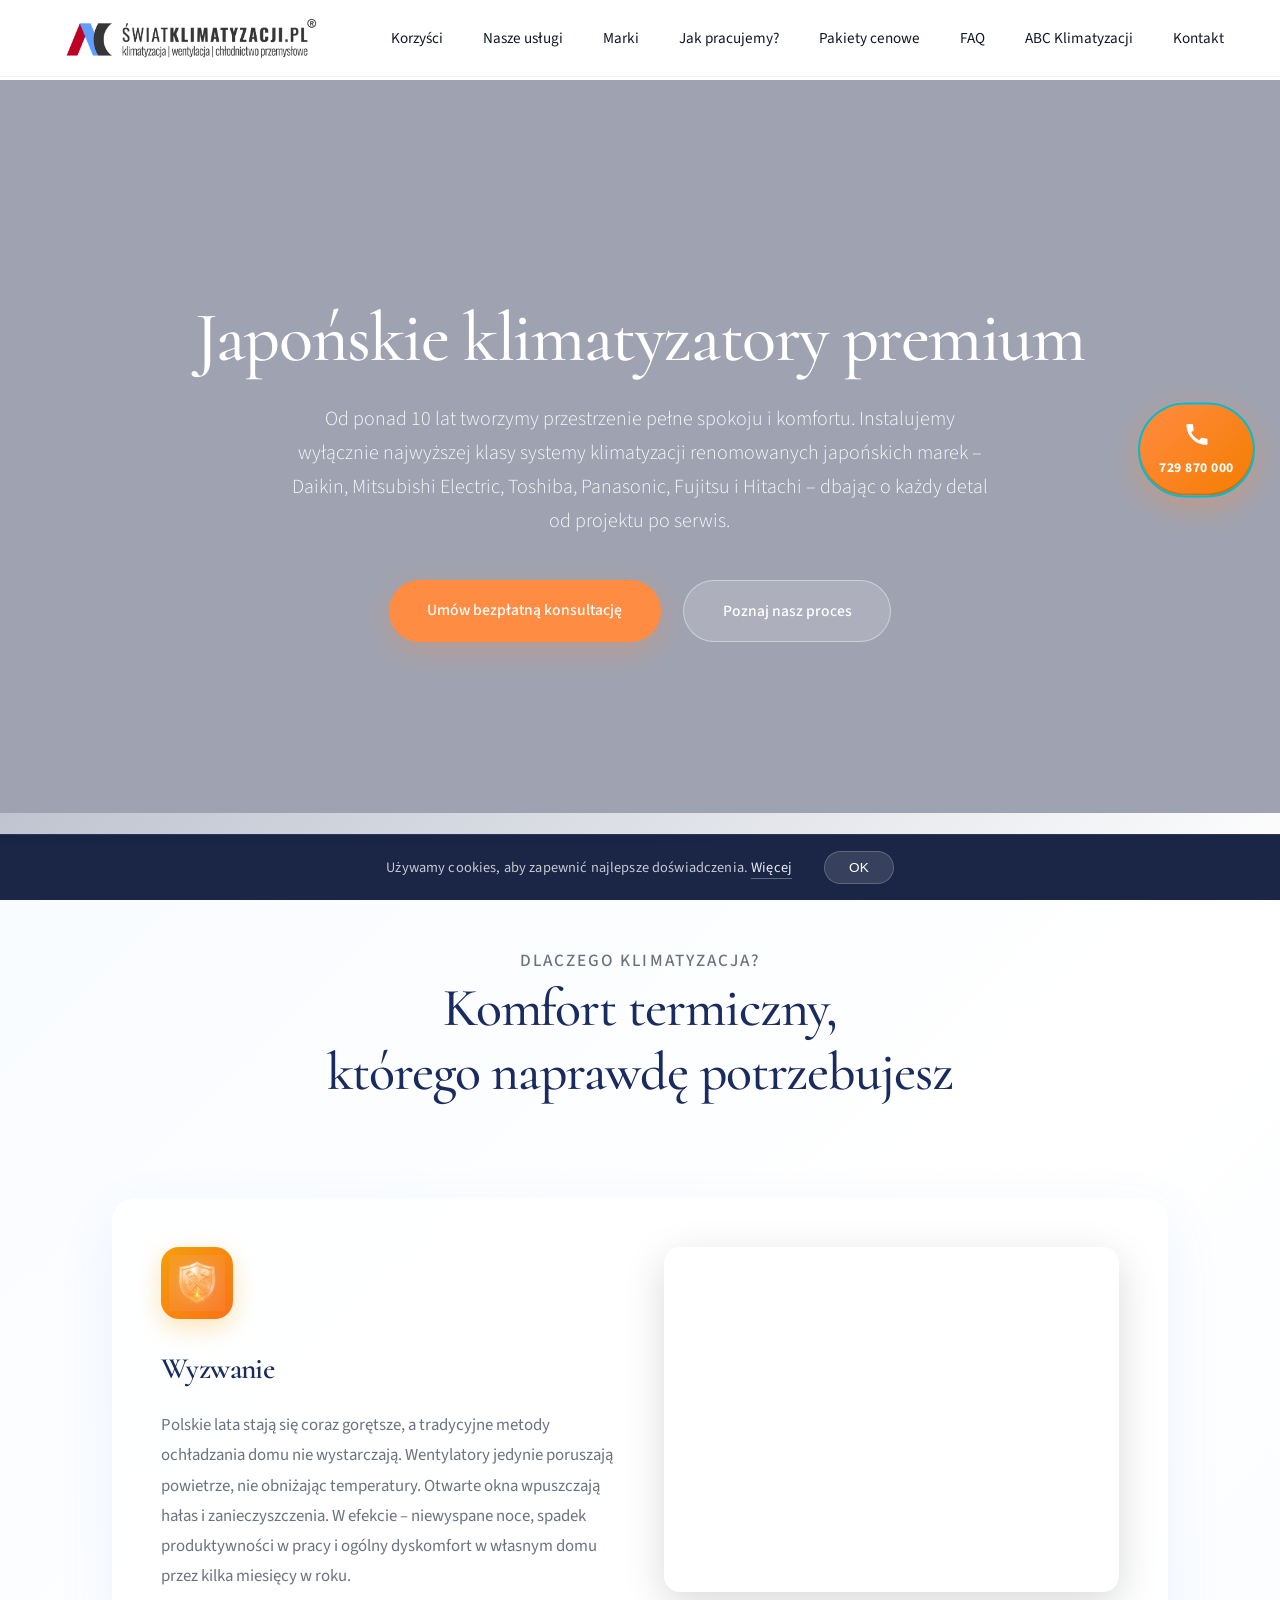
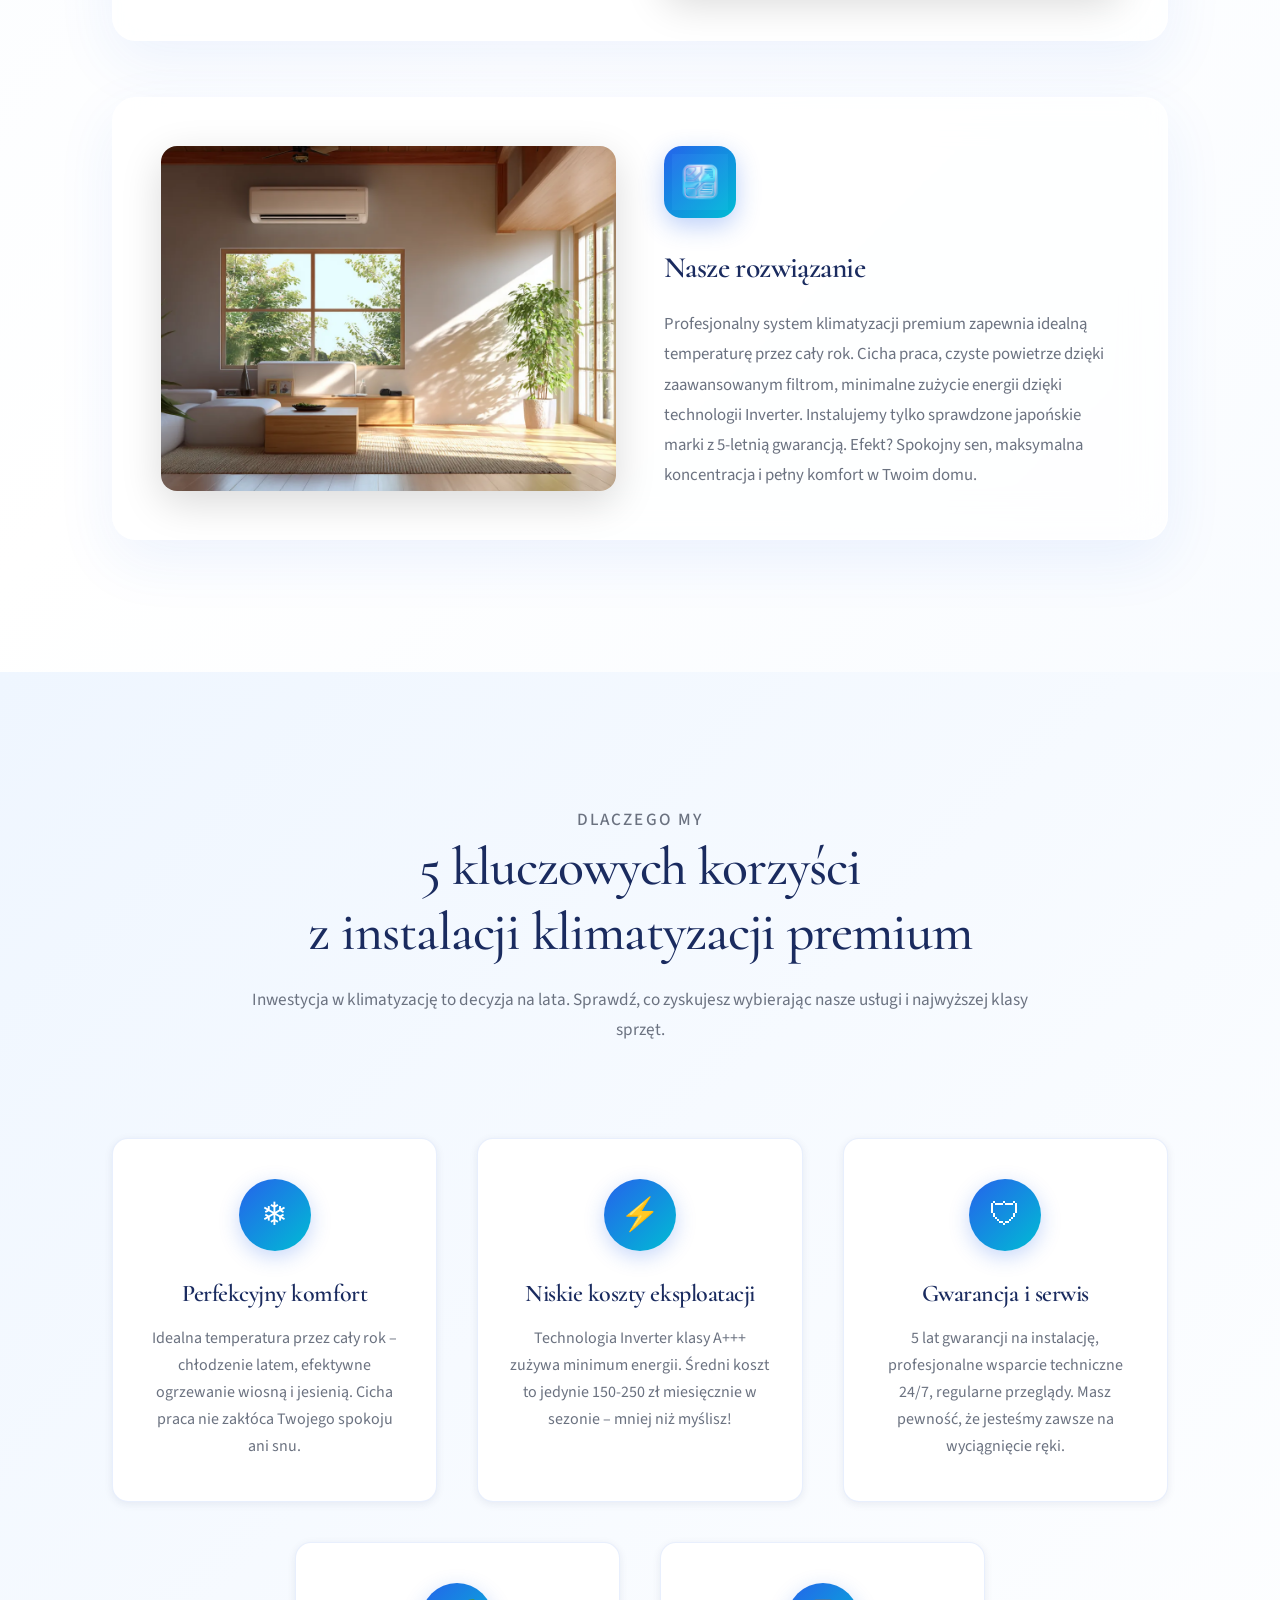
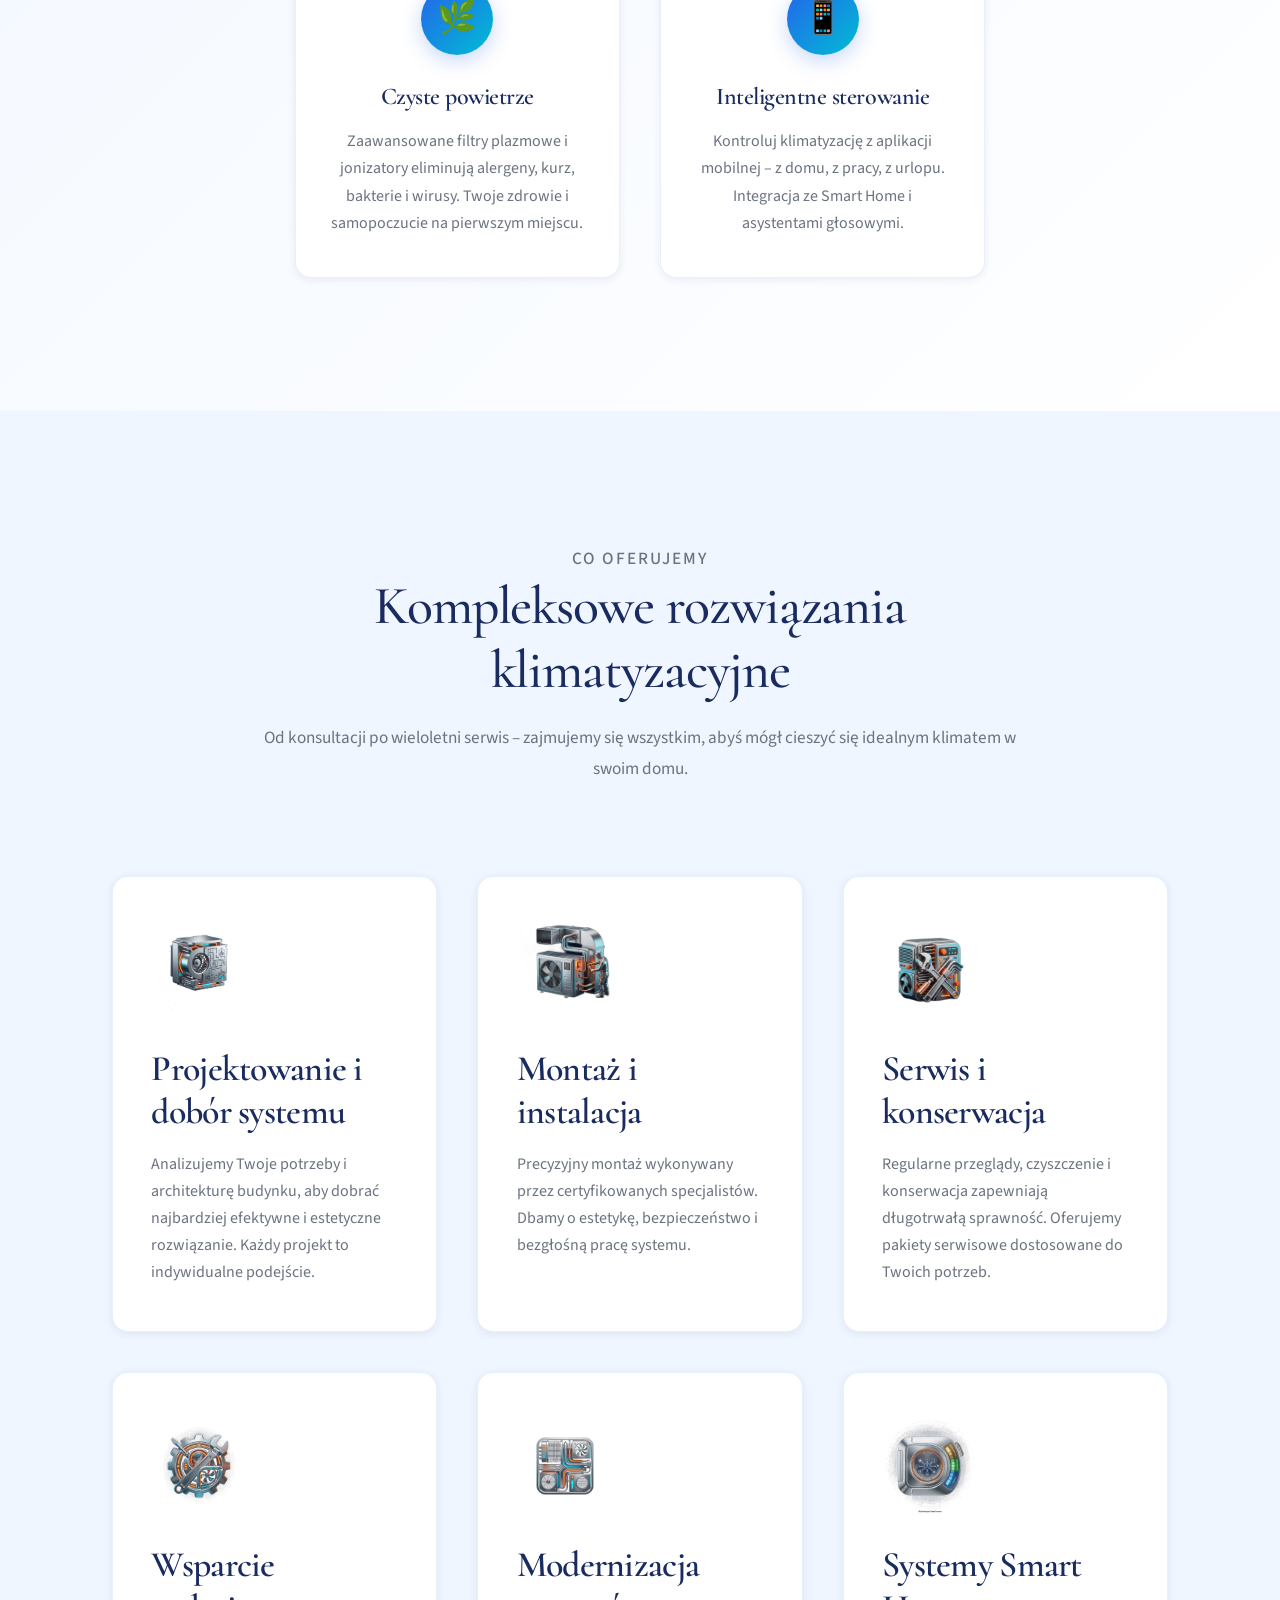
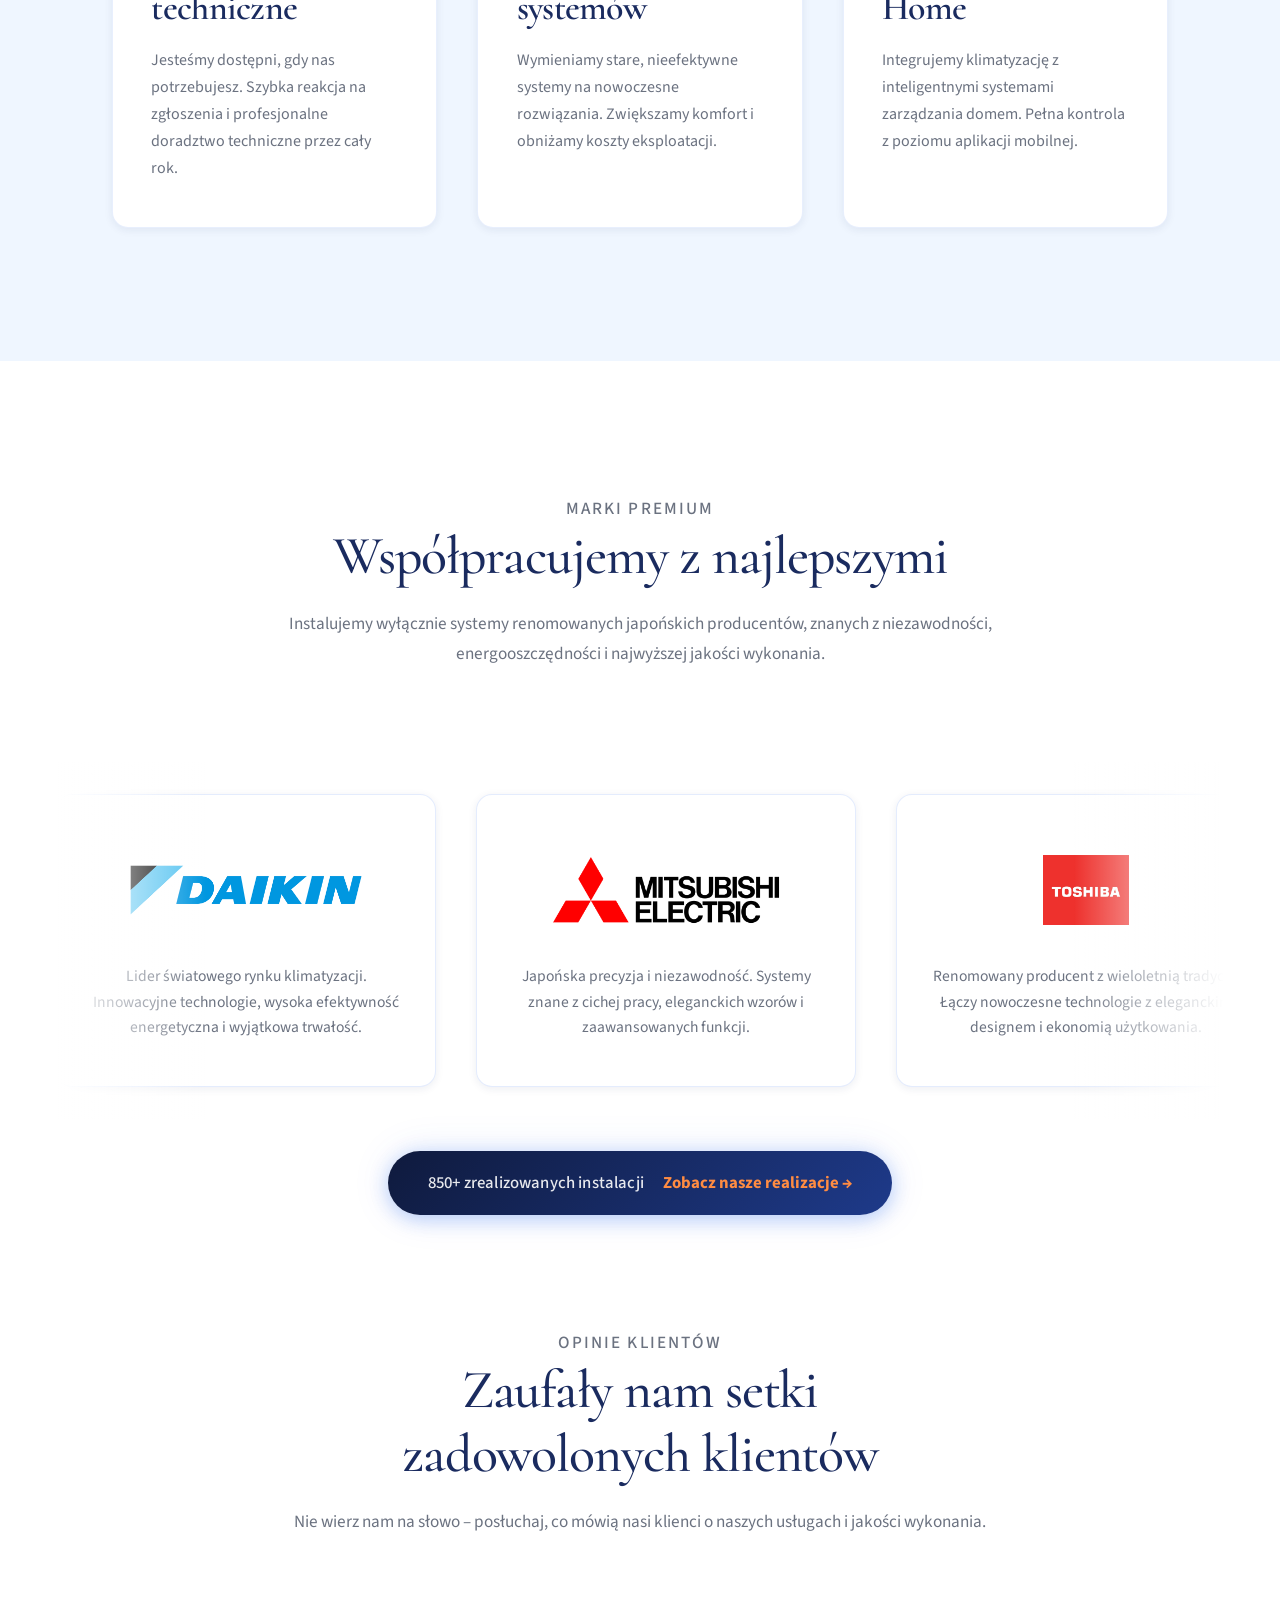
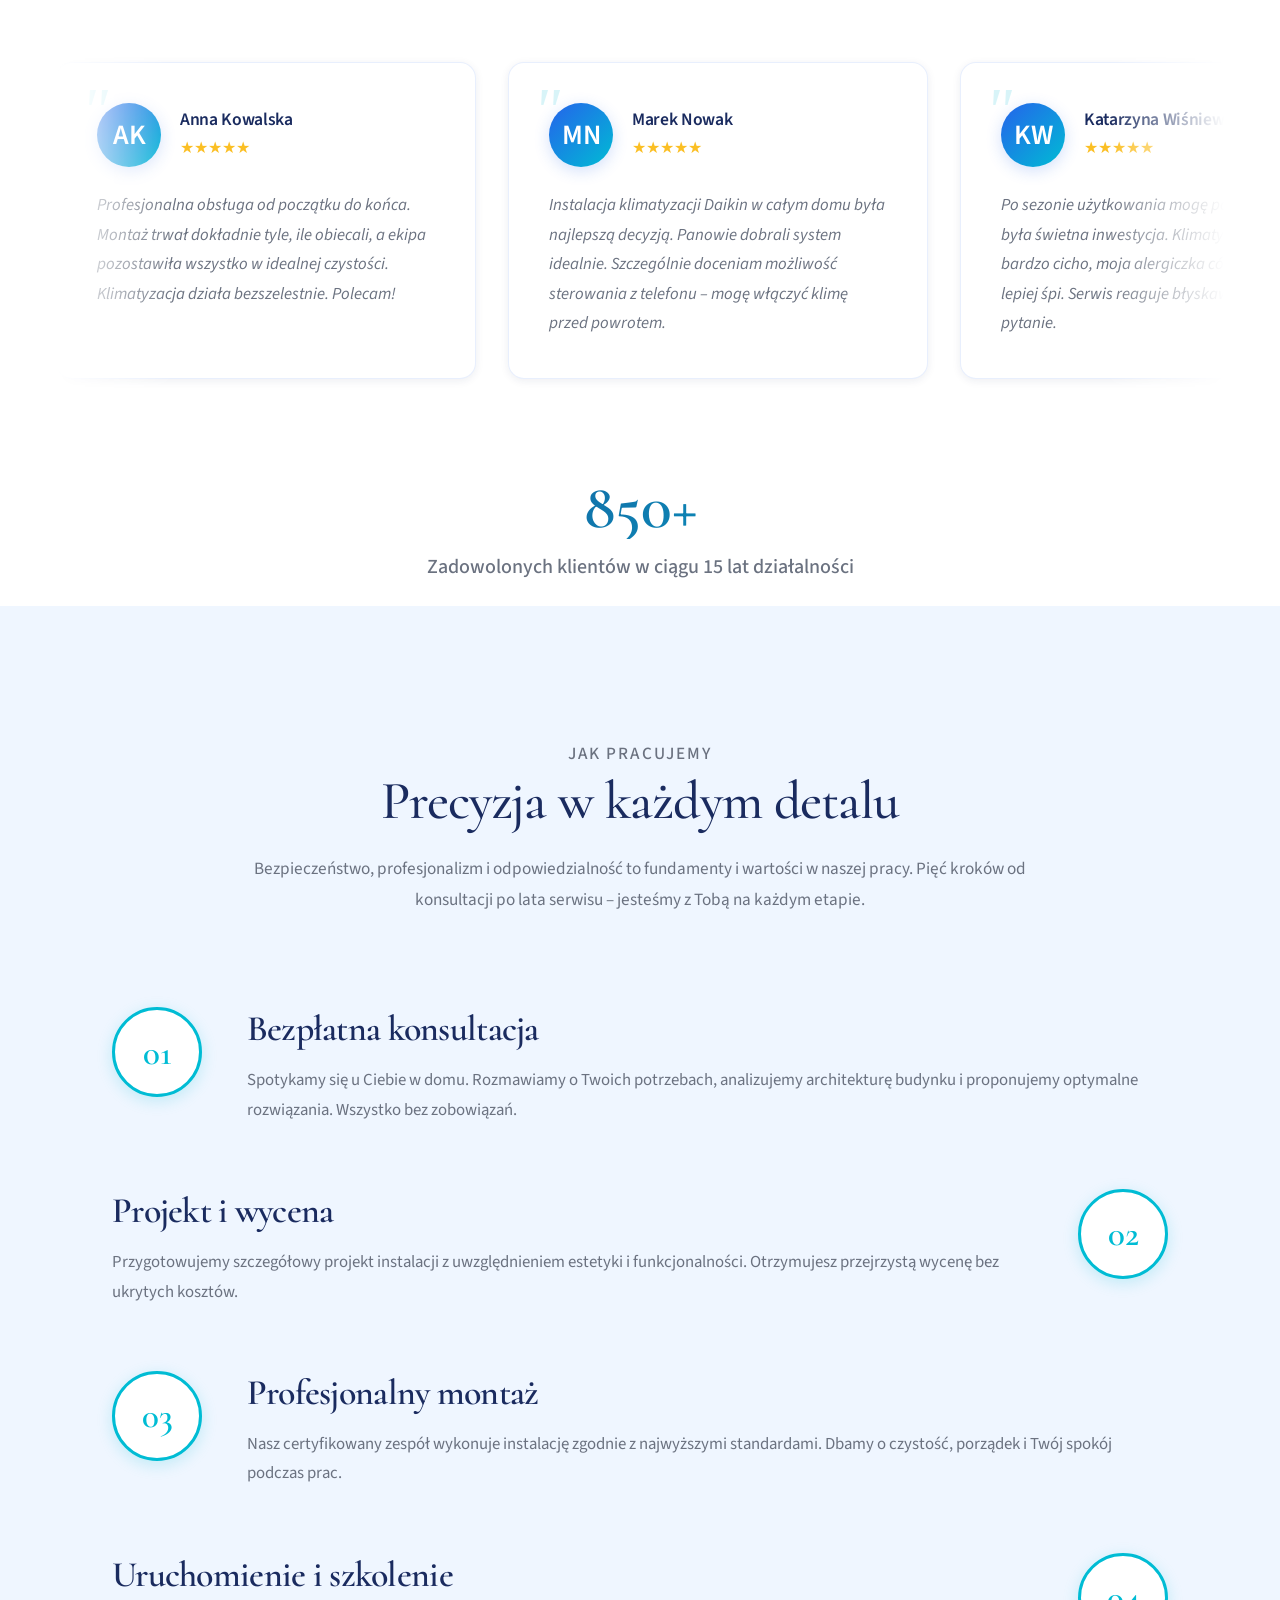
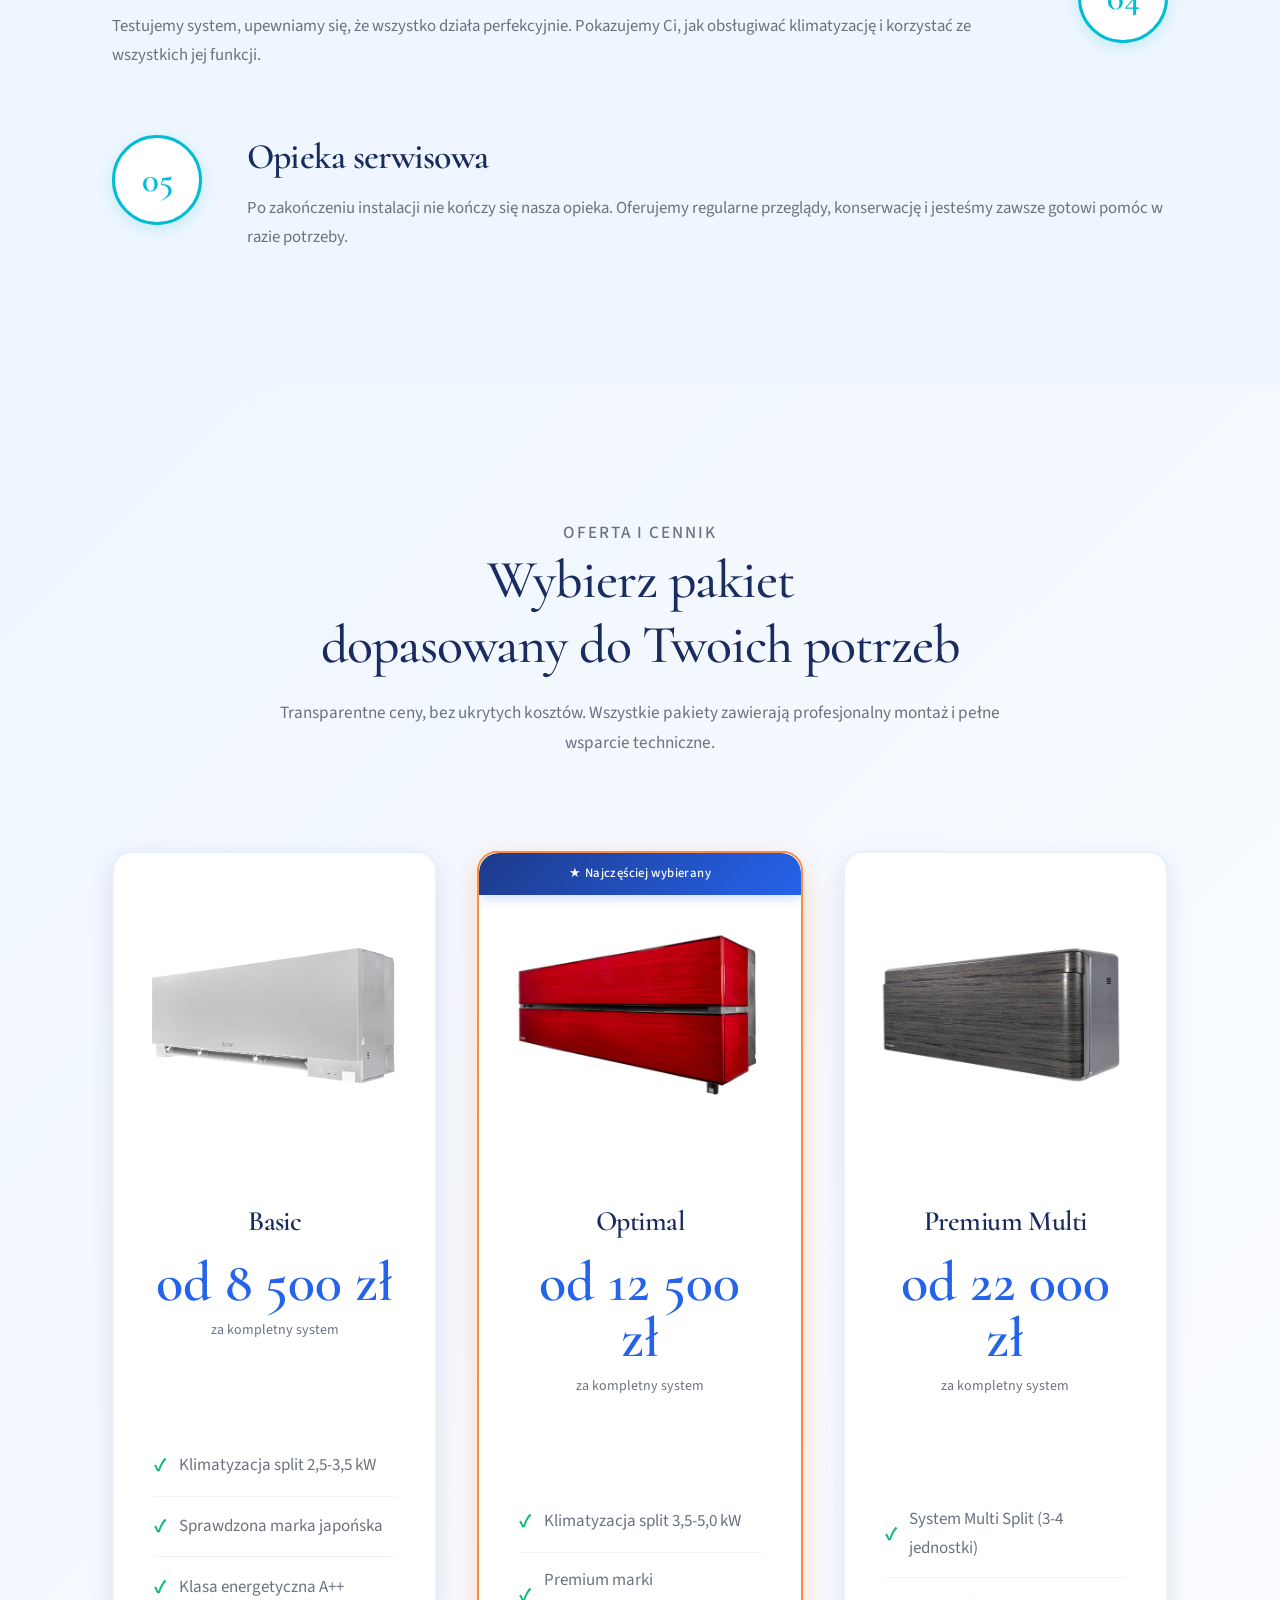
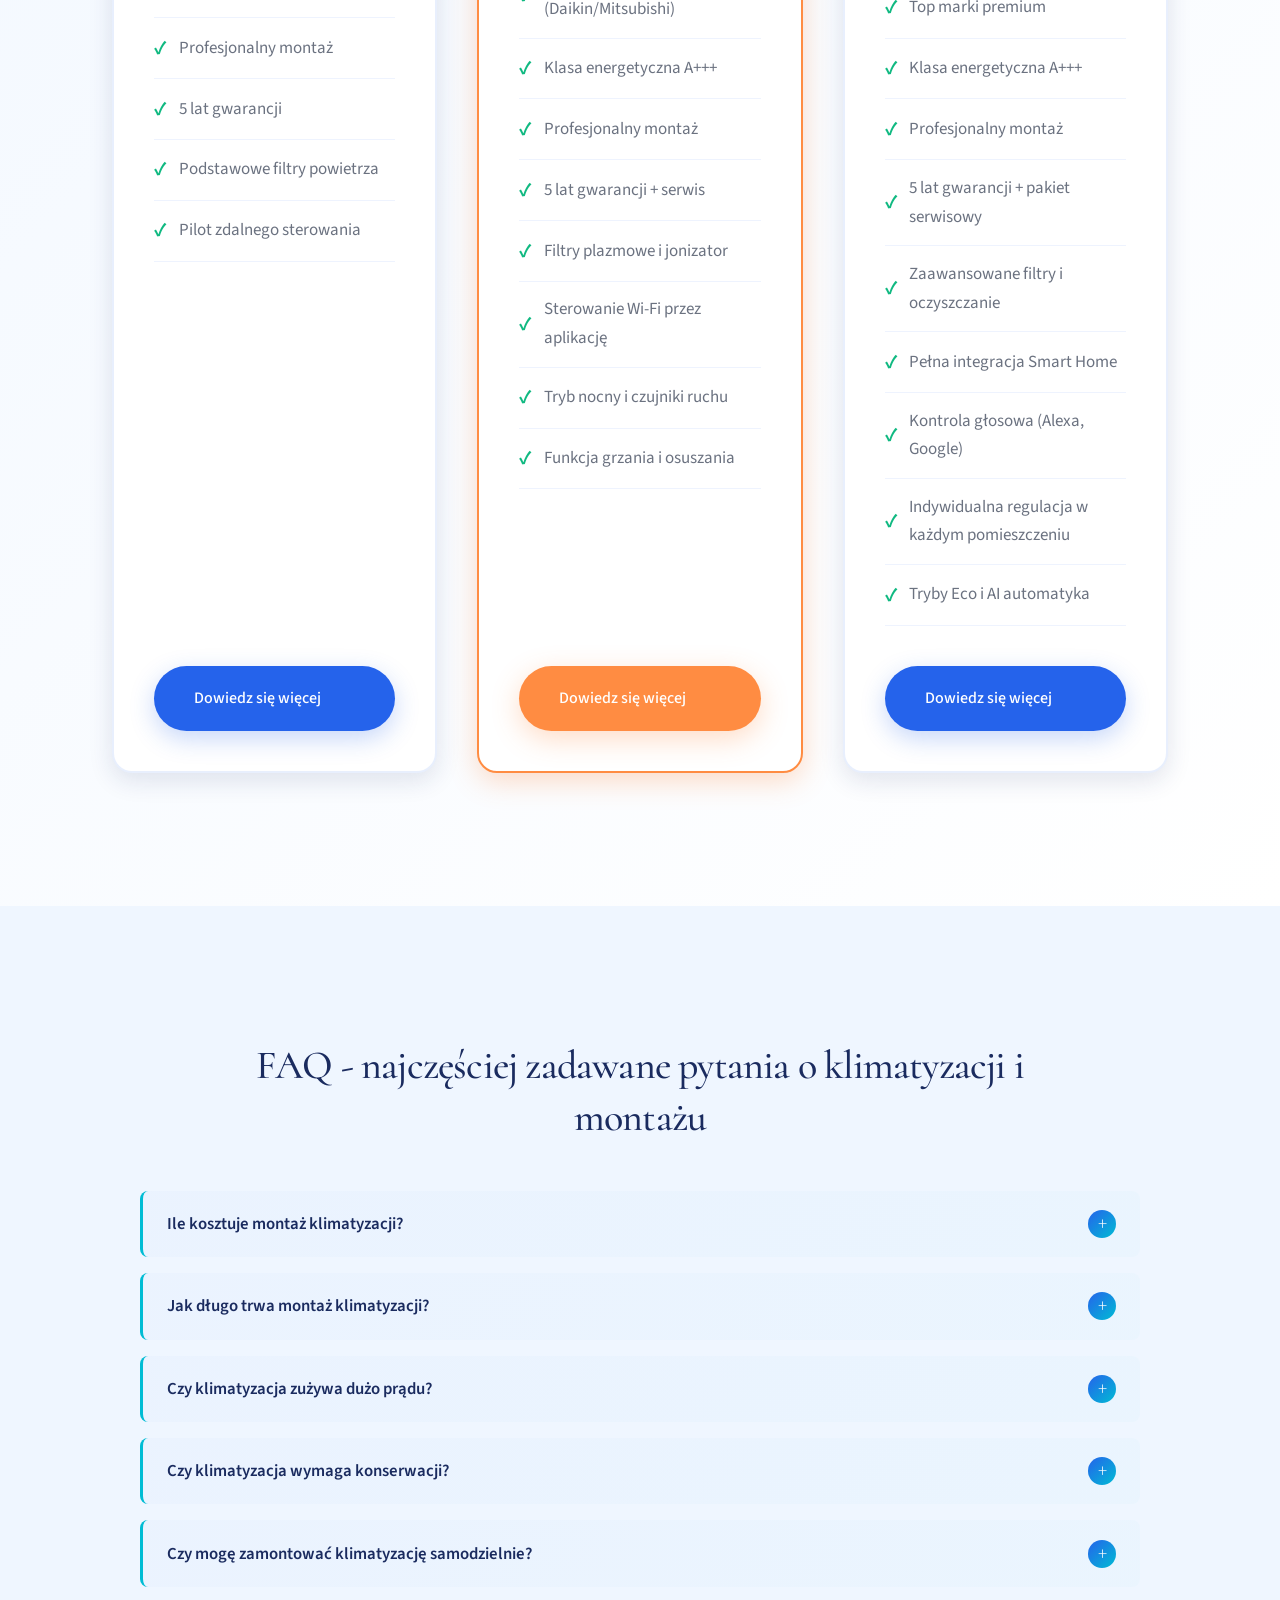
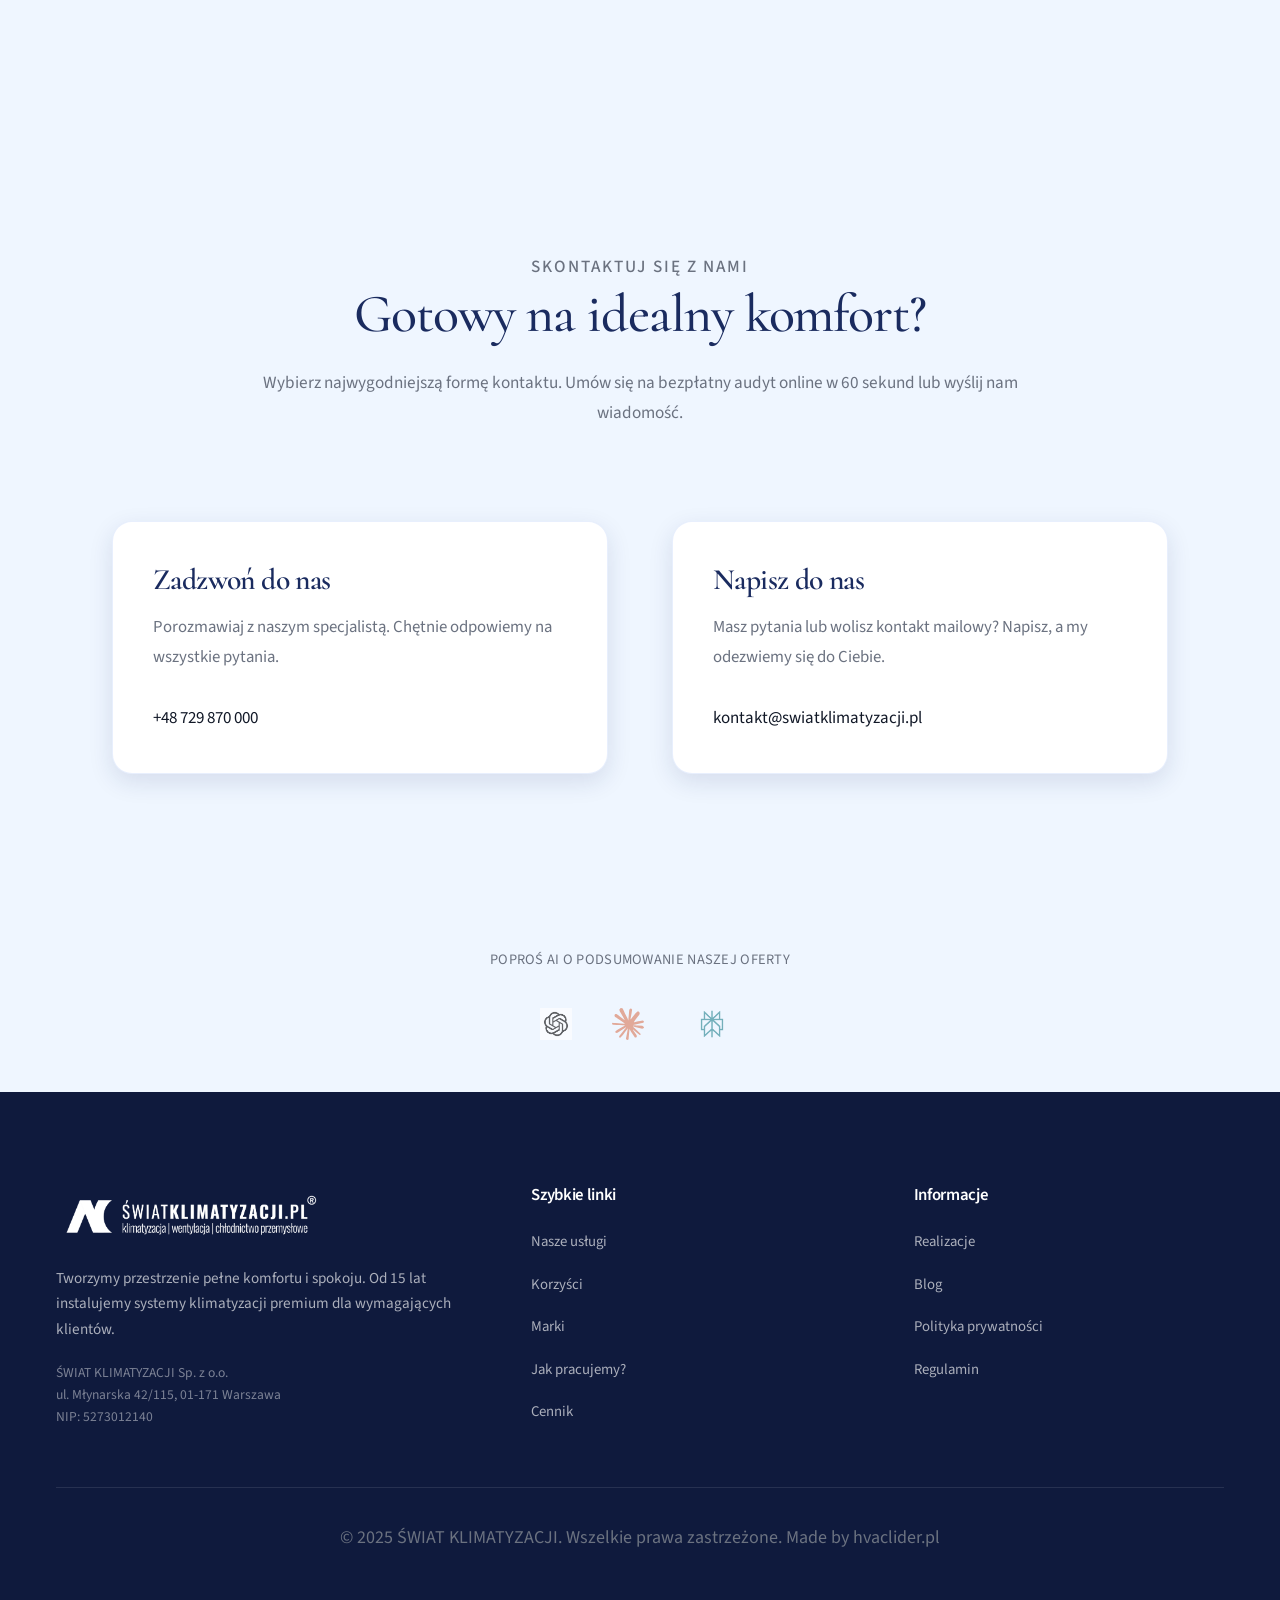
==== commit 7525fcbb: "Update contact section, remove forms and Calendly, compress videos Co-Authored-By: Claude Opus 4.6 (" ====
--- a/index.html
+++ b/index.html
@@ -13,7 +13,7 @@
     <!-- Preconnect for performance -->
     <link rel="preconnect" href="https://fonts.googleapis.com">
     <link rel="preconnect" href="https://fonts.gstatic.com" crossorigin>
-    <link rel="preconnect" href="https://assets.calendly.com">
+
 
     <!-- Fonts - async loaded -->
     <link rel="preload" as="style" href="https://fonts.googleapis.com/css2?family=Cormorant:wght@500;600&family=Source+Sans+3:wght@400;500;600;700&display=swap" onload="this.onload=null;this.rel='stylesheet'">
@@ -22,29 +22,6 @@
     <!-- External CSS -->
     <link rel="stylesheet" href="styles.min.css">
 
-    <!-- Calendly - lazy loaded -->
-    <script>
-        function loadCalendly() {
-            if (!window.calendlyLoaded) {
-                var s = document.createElement('script');
-                s.src = 'https://assets.calendly.com/assets/external/widget.js';
-                s.async = true;
-                document.body.appendChild(s);
-                window.calendlyLoaded = true;
-            }
-        }
-        // Load when user scrolls near contact section
-        var calendlyObserver = new IntersectionObserver(function(entries) {
-            if (entries[0].isIntersecting) {
-                loadCalendly();
-                calendlyObserver.disconnect();
-            }
-        }, {rootMargin: '200px'});
-        document.addEventListener('DOMContentLoaded', function() {
-            var contactSection = document.getElementById('rezerwacja');
-            if (contactSection) calendlyObserver.observe(contactSection);
-        });
-    </script>
 </head>
 <body>
     <!-- HEADER & NAVIGATION -->
@@ -96,7 +73,8 @@
     <section class="hero-contact-section">
         <div class="container">
             <div class="contact-bar-wrapper">
-                <form id="heroContactForm" class="hero-contact-bar">
+                <!-- TODO: Connect hero form to a real backend/email service before uncommenting -->
+                <!-- <form id="heroContactForm" class="hero-contact-bar">
                     <div class="hero-input-group">
                         <input type="text" name="name" placeholder="Imię" required aria-label="Imię">
                     </div>
@@ -115,7 +93,7 @@
                     </div>
 
                     <button type="submit" class="btn-hero-submit">WYŚLIJ</button>
-                </form>
+                </form> -->
                 <div id="heroFormMessage" class="hero-form-message"></div>
             </div>
         </div>
@@ -755,48 +733,19 @@
             </div>
 
             <div class="unified-contact-grid">
-                <!-- Left Column: Calendly -->
                 <div class="contact-column">
                     <div class="contact-box">
-                        <h3>Umów bezpłatny audyt online</h3>
-                        <p>Wybierz dogodny termin w kalendarzu. To najszybszy sposób na rezerwację wizyty.</p>
-                        <div class="calendly-wrapper-inner">
-                            <div class="calendly-inline-widget" data-url="https://calendly.com/jjoxxwiak/bezplatny-audyt-montazu?hide_event_type_details=1&hide_gdpr_banner=1&primary_color=2563eb"></div>
-                        </div>
-                    </div>
-                </div>
-
-                <!-- Right Column: Contact Form -->
+                        <h3>Zadzwoń do nas</h3>
+                        <p>Porozmawiaj z naszym specjalistą. Chętnie odpowiemy na wszystkie pytania.</p>
+                        <a href="tel:+48729870000" class="contact-link contact-phone">+48 729 870 000</a>
+                    </div>
+                </div>
+
                 <div class="contact-column">
                     <div class="contact-box">
-                        <h3>Lub napisz do nas</h3>
-                        <p>Masz pytania lub wolisz kontakt mailowy? Wypełnij formularz, a my odezwiemy się do Ciebie.</p>
-                        <form class="contact-form-unified" id="contactForm" aria-label="Formularz kontaktowy">
-                            <div class="form-group">
-                                <label for="name">Imię i nazwisko *</label>
-                                <input type="text" id="name" name="name" required aria-required="true" placeholder="Jan Kowalski">
-                            </div>
-                            <div class="form-group">
-                                <label for="email">Email *</label>
-                                <input type="email" id="email" name="email" required aria-required="true" placeholder="jan@example.com">
-                            </div>
-                            <div class="form-group">
-                                <label for="phone">Telefon</label>
-                                <input type="tel" id="phone" name="phone" placeholder="+48 123 456 789">
-                            </div>
-                            <div class="form-group">
-                                <label for="message">Wiadomość *</label>
-                                <textarea id="message" name="message" required aria-required="true" placeholder="Opisz krótko swoją potrzebę..."></textarea>
-                            </div>
-                            <div class="form-group rodo-group">
-                                <label class="rodo-label">
-                                    <input type="checkbox" name="rodo" required aria-required="true">
-                                    <span>Wyrażam zgodę na kontakt telefoniczny w celu przedstawienia oferty oraz na otrzymywanie informacji marketingowych. ( <a href="regulamin.html" target="_blank">Regulamin</a> / <a href="polityka-prywatnosci.html" target="_blank">Polityka Prywatności</a> )</span>
-                                </label>
-                            </div>
-                            <button type="submit" class="form-submit">Wyślij wiadomość</button>
-                            <div class="form-message" id="formMessage" role="alert"></div>
-                        </form>
+                        <h3>Napisz do nas</h3>
+                        <p>Masz pytania lub wolisz kontakt mailowy? Napisz, a my odezwiemy się do Ciebie.</p>
+                        <a href="mailto:kontakt@swiatklimatyzacji.pl" class="contact-link contact-email">kontakt@swiatklimatyzacji.pl</a>
                     </div>
                 </div>
             </div>
@@ -884,16 +833,7 @@
         <span class="phone-number">729 870 000</span>
     </a>
 
-    <!-- LIVE VIEWERS COUNTER -->
-    <div class="live-viewers">
-        <div class="live-viewers-indicator"></div>
-        <div class="live-viewers-content">
-            <span class="live-viewers-icon">👁️</span>
-            <span class="live-viewers-text">
-                <span class="live-viewers-count" id="viewersCount">8</span> osób ogląda <strong>Pakiety cenowe</strong>
-            </span>
-        </div>
-    </div>
+    <!-- LIVE VIEWERS COUNTER - REMOVED -->
 
     <!-- Cookie Banner -->
     <div class="cookie-banner" id="cookieBanner">
